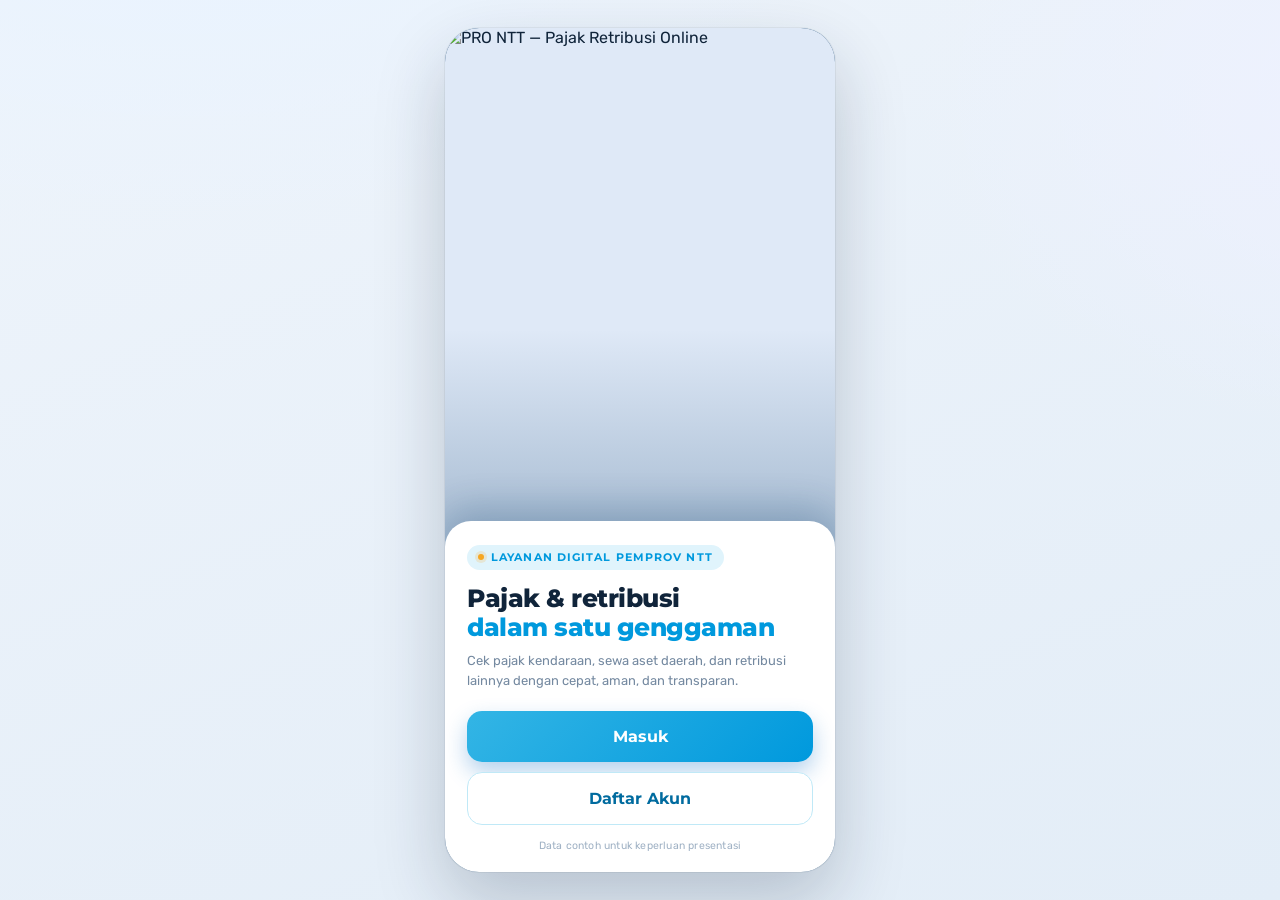
==== index.html @ 9d27d850 "Nomor versi di link js/css agar live site tidak memakai cache lama Jalankan sh tools/versi.sh sebelu" ====
<!DOCTYPE html>
<html lang="id">
<head>
  <meta charset="UTF-8">
  <meta name="viewport" content="width=device-width, initial-scale=1.0, viewport-fit=cover">
  <title>Pro NTT 2.0</title>
  <link rel="preconnect" href="https://fonts.googleapis.com">
  <link rel="preconnect" href="https://fonts.gstatic.com" crossorigin>
  <link href="https://fonts.googleapis.com/css2?family=Rubik:wght@300;400;500;700&family=Montserrat:wght@300;400;500;600;700;800;900&display=swap" rel="stylesheet">
  <link rel="stylesheet" href="css/style.css?v=202611140814">
</head>
<body>
<div class="stage">
    <div class="screen-wrap">
      <div class="viewport">

        <!-- ============ SPLASH ============ -->
        <section class="screen active" id="splash">
          <div class="splash">
            <div class="splash-media">
              <img src="https://app.iwana.id/assets/prontt/splash.jpg" alt="PRO NTT — Pajak Retribusi Online">
              <div class="splash-fade"></div>
            </div>
            <div class="splash-panel">
              <div class="splash-eyebrow"><span class="dot"></span>Layanan Digital Pemprov NTT</div>
              <h1 class="splash-title">Pajak &amp; retribusi<br><span>dalam satu genggaman</span></h1>
              <p class="splash-desc">Cek pajak kendaraan, sewa aset daerah, dan retribusi lainnya dengan cepat, aman, dan transparan.</p>
              <div class="splash-cta">
                <button class="btn btn-blue" onclick="go('dashboard')">Masuk</button>
                <button class="btn btn-outline" onclick="go('dashboard')">Daftar Akun</button>
              </div>
              <div class="splash-note">Data contoh untuk keperluan presentasi</div>
            </div>
          </div>
        </section>

        <!-- ============ DASHBOARD ============ -->
        <section class="screen" id="dashboard">
          <div class="app-header"><div class="brand"><div class="brand-text"><div class="brand-name">Pro <span>NTT</span></div><div class="brand-tag">Pajak dan Retribusi Online</div></div><img class="brand-emblem" src="img/lambang-ntt.jpg" alt="Lambang Provinsi NTT"></div></div>
          <div class="scroll">
            <div class="welcome">
              <div class="welcome-avatar">MI</div>
              <div class="welcome-text">
                <div class="welcome-k">Selamat datang,</div>
                <div class="welcome-n">Muhammad Ihsanul</div>
              </div>
            </div>
            <div class="dash-head">Layanan</div>
            <div class="dash-grid">
              <div class="dash-card" onclick="go('samsat')">
                <img src="https://app.iwana.id/assets/prontt/icon/SAMSAT.png" alt="SAMSAT">
                <div class="dc-label">SAMSAT</div>
                <div class="dc-sub">Pajak kendaraan</div>
              </div>
              <div class="dash-card" onclick="location.href='pages/retribusi.html'">
                <img src="https://app.iwana.id/assets/prontt/icon/RETRIBUSI.png" alt="RETRIBUSI">
                <div class="dc-label">RETRIBUSI</div>
                <div class="dc-sub">Sewa &amp; layanan daerah</div>
              </div>
              <div class="dash-card wide" onclick="location.href='pages/panduan.html'">
                <img src="https://app.iwana.id/assets/prontt/icon/PANDUAN.png" alt="PANDUAN">
                <div>
                  <div class="dc-label">PANDUAN</div>
                  <div class="dc-sub">Cara menggunakan aplikasi PRO NTT</div>
                </div>
              </div>
            </div>
            <div class="pad"></div>
          </div>
          <nav class="tabbar" data-tabbar></nav>
        </section>

        <!-- ============ SAMSAT ============ -->
        <section class="screen" id="samsat">
          <div class="app-header"><div class="brand"><div class="brand-text"><div class="brand-name">Pro <span>NTT</span></div><div class="brand-tag">Pajak dan Retribusi Online</div></div><img class="brand-emblem" src="img/lambang-ntt.jpg" alt="Lambang Provinsi NTT"></div></div>
          <div class="scroll">
            <div class="page-title">Samsat</div>
            <div class="section" style="padding-top:2px">
              <div class="entry-btn" onclick="go('kendaraansaya')">
                <div class="ic blue"><svg viewBox="0 0 24 24" fill="none" stroke="currentColor" stroke-width="2" stroke-linecap="round" stroke-linejoin="round"><path d="M5 13l1.5-4.5A2 2 0 018.4 7h7.2a2 2 0 011.9 1.5L19 13"/><path d="M4 17h16v-3a2 2 0 00-2-2H6a2 2 0 00-2 2z"/><circle cx="7" cy="17" r="1.5"/><circle cx="17" cy="17" r="1.5"/></svg></div>
                <div class="eb-txt">
                  <div class="eb-t">Kendaraan Saya</div>
                  <div class="eb-d" id="kd-summary">Masa berlaku &amp; jadwal pajak</div>
                </div>
                <div class="ch"><svg viewBox="0 0 24 24" fill="none" stroke="currentColor" stroke-width="2"><path d="M9 6l6 6-6 6"/></svg></div>
              </div>
            </div>
            <div class="section" style="padding-top:14px">
              <div class="section-title" style="margin-bottom:12px">Layanan Lain</div>
              <div class="dash-grid" style="padding:0">
                <div class="dash-card" onclick="go('cekpajak')">
                  <img src="https://app.iwana.id/assets/prontt/icon/SAMSAT.png" alt="Cek Pajak">
                  <div class="dc-label">CEK PAJAK</div>
                </div>
                <div class="dash-card" onclick="go('cekpajak')">
                  <img src="https://app.iwana.id/assets/prontt/icon/SAMSAT.png" alt="NJKB">
                  <div class="dc-label">CEK NJKB</div>
                </div>
              </div>
            </div>
            <div class="pad"></div>
          </div>
          <nav class="tabbar" data-tabbar></nav>
        </section>

        <!-- ============ KENDARAAN SAYA ============ -->
        <section class="screen" id="kendaraansaya">
          <div class="scroll">
            <div class="appbar">
              <button class="back" onclick="go('samsat')"><svg viewBox="0 0 24 24" fill="none" stroke="currentColor" stroke-width="2.2" stroke-linecap="round" stroke-linejoin="round"><path d="M15 18l-6-6 6-6"/></svg></button>
              <div><h1>Kendaraan Saya</h1><div class="sub">Masa berlaku &amp; jadwal pajak</div></div>
            </div>
            <div class="section" style="padding-top:2px">
              <div id="kendaraan-list"></div>
              <button class="btn btn-outline" style="margin-top:4px;font-size:13px;padding:11px" onclick="openTambahKendaraan()">+ Tambah Kendaraan</button>
            </div>
            <div class="pad"></div>
          </div>
          <nav class="tabbar" data-tabbar></nav>
        </section>

        <!-- ============ TAMBAH KENDARAAN ============ -->
        <section class="screen" id="tambahkendaraan">
          <div class="scroll">
            <div class="appbar">
              <button class="back" onclick="go('kendaraansaya')"><svg viewBox="0 0 24 24" fill="none" stroke="currentColor" stroke-width="2.2" stroke-linecap="round" stroke-linejoin="round"><path d="M15 18l-6-6 6-6"/></svg></button>
              <div><h1>Tambah Kendaraan</h1><div class="sub">Data kendaraan &amp; masa berlaku pajak</div></div>
            </div>
            <div class="section" style="padding-top:8px">
              <div class="field">
                <label class="label">Nopol Kendaraan</label>
                <div class="plate">
                  <input class="inp" id="tk1" maxlength="2" placeholder="DH" value="DH" oninput="this.value=this.value.toUpperCase()">
                  <input class="inp" id="tk2" maxlength="4" placeholder="1234" inputmode="numeric">
                  <input class="inp" id="tk3" maxlength="3" placeholder="ABC" oninput="this.value=this.value.toUpperCase()">
                </div>
              </div>
              <div class="field">
                <label class="label">Merk / Tipe</label>
                <input class="inp text-left" id="tk-merk" placeholder="Contoh: Toyota Avanza 1.3 G">
              </div>
              <div class="field" style="display:flex;gap:12px">
                <div style="flex:1">
                  <label class="label">Tahun</label>
                  <input class="inp text-left" id="tk-tahun" type="number" min="1980" max="2026" placeholder="2019" inputmode="numeric">
                </div>
                <div style="flex:1">
                  <label class="label">Warna</label>
                  <input class="inp text-left" id="tk-warna" placeholder="Hitam">
                </div>
              </div>
              <div class="field">
                <label class="label">5 Digit Terakhir Nomor Rangka</label>
                <input class="inp text-left" id="tk-rangka" maxlength="5" placeholder="Contoh: 84213" inputmode="numeric">
                <div class="hint">
                  <svg viewBox="0 0 24 24" fill="none" stroke="currentColor" stroke-width="2"><circle cx="12" cy="12" r="10"/><path d="M12 16v-4M12 8h.01" stroke-linecap="round"/></svg>
                  Nomor rangka tertera pada STNK dan BPKB kendaraan Anda.
                </div>
              </div>
              <div class="field">
                <label class="label">Jatuh Tempo Pajak</label>
                <input class="inp text-left" id="tk-tempo" type="date">
                <div class="hint">
                  <svg viewBox="0 0 24 24" fill="none" stroke="currentColor" stroke-width="2"><circle cx="12" cy="12" r="10"/><path d="M12 16v-4M12 8h.01" stroke-linecap="round"/></svg>
                  Tanggal masa berlaku pajak berakhir sesuai STNK.
                </div>
              </div>
              <div class="field">
                <label class="label">PKB per Tahun (Rp)</label>
                <input class="inp text-left" id="tk-pkb" type="number" min="0" step="1000" value="1045000" inputmode="numeric">
              </div>
              <div class="hint" style="margin-top:-4px">
                <svg viewBox="0 0 24 24" fill="none" stroke="currentColor" stroke-width="2"><circle cx="12" cy="12" r="10"/><path d="M12 16v-4M12 8h.01" stroke-linecap="round"/></svg>
                Simulasi UI/UX — data tersimpan di perangkat ini saja.
              </div>
              <div id="tk-error" class="form-error" hidden></div>
            </div>
            <div class="pad"></div>
          </div>
          <div class="footer-cta">
            <button class="btn btn-blue" onclick="simpanKendaraanBaru()">Simpan Kendaraan</button>
          </div>
        </section>

        <!-- ============ CEK PAJAK FORM ============ -->
        <section class="screen" id="cekpajak">
          <div class="scroll">
            <div class="appbar">
              <button class="back" onclick="go('samsat')"><svg viewBox="0 0 24 24" fill="none" stroke="currentColor" stroke-width="2.2" stroke-linecap="round" stroke-linejoin="round"><path d="M15 18l-6-6 6-6"/></svg></button>
              <div><h1>Cek &amp; Bayar Pajak</h1><div class="sub">Masukkan data kendaraan Anda</div></div>
            </div>
            <div class="section" style="padding-top:8px">
              <div class="field">
                <label class="label">Nopol Kendaraan</label>
                <div class="plate">
                  <input class="inp" id="p1" maxlength="2" placeholder="DH" value="DH" oninput="this.value=this.value.toUpperCase()">
                  <input class="inp" id="p2" maxlength="4" placeholder="1234" value="1234" inputmode="numeric">
                  <input class="inp" id="p3" maxlength="3" placeholder="ABC" value="ABC" oninput="this.value=this.value.toUpperCase()">
                </div>
              </div>
              <div class="field">
                <label class="label">5 Digit Terakhir Nomor Rangka</label>
                <input class="inp text-left" id="rangka" maxlength="5" placeholder="Contoh: 84213" value="84213" inputmode="numeric">
                <div class="hint">
                  <svg viewBox="0 0 24 24" fill="none" stroke="currentColor" stroke-width="2"><circle cx="12" cy="12" r="10"/><path d="M12 16v-4M12 8h.01" stroke-linecap="round"/></svg>
                  Nomor rangka tertera pada STNK dan BPKB kendaraan Anda.
                </div>
              </div>
              <div id="cp-error" class="form-error" hidden></div>
            </div>
          </div>
          <div class="footer-cta">
            <button class="btn btn-blue" onclick="cekPajakManual()">Cek Pajak</button>
          </div>
        </section>

        <!-- ============ HASIL PAJAK ============ -->
        <section class="screen" id="hasilpajak">
          <div class="scroll">
            <div class="appbar">
              <button class="back" onclick="go('kendaraansaya')"><svg viewBox="0 0 24 24" fill="none" stroke="currentColor" stroke-width="2.2" stroke-linecap="round" stroke-linejoin="round"><path d="M15 18l-6-6 6-6"/></svg></button>
              <div><h1>Detail Tagihan</h1><div class="sub" id="hp-sub">Jatuh tempo pajak</div></div>
            </div>
            <div class="section" style="padding-top:4px">
              <div class="statusrow" id="hp-tags"></div>
              <div class="vehcard">
                <div class="top">
                  <span class="plate-badge" id="hp-plate">DH 1234 ABC</span>
                  <div class="vname" id="hp-name">Toyota Avanza 1.3 G</div>
                  <div class="vsub" id="hp-meta">Tahun 2019 · Hitam · Rangka ••••84213</div>
                </div>
                <div class="rows">
                  <div class="rowline"><span class="k">PKB (Pajak Kendaraan)</span><span class="v" id="hp-pkb">Rp 1.045.000</span></div>
                  <div class="rowline"><span class="k">SWDKLLJ (Jasa Raharja)</span><span class="v" id="hp-swd">Rp 143.000</span></div>
                  <div class="rowline denda" id="hp-dendapkb-row"><span class="k">Denda PKB</span><span class="v" id="hp-dendapkb">Rp 0</span></div>
                  <div class="rowline denda" id="hp-dendaswd-row"><span class="k">Denda SWDKLLJ</span><span class="v" id="hp-dendaswd">Rp 0</span></div>
                  <div class="rowline muted"><span class="k">Jatuh tempo</span><span class="v" id="hp-tempo">-</span></div>
                </div>
                <div class="totalbar"><span class="k">Total Bayar</span><span class="v" id="hp-total">Rp 1.188.000</span></div>
              </div>
              <div class="hint" style="margin-bottom:4px">
                <svg viewBox="0 0 24 24" fill="none" stroke="currentColor" stroke-width="2"><circle cx="12" cy="12" r="10"/><path d="M12 16v-4M12 8h.01" stroke-linecap="round"/></svg>
                <span id="hp-hint">Simulasi UI/UX — denda 2% per bulan keterlambatan. Tidak terhubung ke server SAMSAT.</span>
              </div>
              <button class="link-danger" onclick="hapusKendaraanAktif()">Hapus kendaraan dari daftar</button>
            </div>
            <div class="pad"></div>
          </div>
          <div class="footer-cta">
            <button class="btn btn-blue" onclick="bayarKendaraan()" id="hp-btn">Bayar Sekarang · Rp 1.188.000</button>
          </div>
        </section>

        <!-- ============ RETRIBUSI ============ -->
        <section class="screen" id="retribusi">
          <div class="app-header"><div class="brand"><div class="brand-text"><div class="brand-name">Pro <span>NTT</span></div><div class="brand-tag">Pajak dan Retribusi Online</div></div><img class="brand-emblem" src="img/lambang-ntt.jpg" alt="Lambang Provinsi NTT"></div></div>
          <div class="scroll">
            <div class="page-title">Retribusi</div>
            <div class="section" style="padding-top:8px">
              <div class="cat">
                <div class="ct"><span class="bar"></span>SEWA</div>
                <div class="cat-grid">
                  <div class="citem" onclick="openList('gedung')"><img src="https://app.iwana.id/assets/prontt/icon/SEWA%20GEDUNG.png" style="width:70px;height:70px;object-fit:contain"><span>Gedung</span></div>
                  <div class="citem" onclick="openList('tanah')"><img src="https://app.iwana.id/assets/prontt/icon/SEWA%20TANAH.png" style="width:70px;height:70px;object-fit:contain"><span>Tanah</span></div>
                  <div class="citem" onclick="openList('labkesehatan')"><img src="https://app.iwana.id/assets/prontt/icon/SEWA%20PERALATAN%20LEB.png" style="width:70px;height:70px;object-fit:contain"><span>Peralatan Penelitian Kesehatan</span></div>
                  <div class="citem" onclick="openList('it')"><img src="https://app.iwana.id/assets/prontt/icon/SEWA%20PERALATAN%20IT.png" style="width:70px;height:70px;object-fit:contain"><span>Peralatan IT</span></div>
                </div>
              </div>
              <div class="cat">
                <div class="ct"><span class="bar"></span>TERNAK</div>
                <div class="cat-grid">
                  <div class="citem" onclick="openList('ternak')"><img src="https://app.iwana.id/assets/prontt/icon/TERNAK.png" style="width:70px;height:70px;object-fit:contain"><span>Ternak</span></div>
                  <div class="citem" onclick="openList('pakan')"><img src="https://app.iwana.id/assets/prontt/icon/PEMERIKSAAN%20HEWAN.png" style="width:70px;height:70px;object-fit:contain"><span>Pakan Ternak</span></div>
                  <div class="citem" onclick="openList('labhewan')"><img src="https://app.iwana.id/assets/prontt/icon/PAKAN.png" style="width:70px;height:70px;object-fit:contain"><span>Pemeriksaan Laboratorium Hewan</span></div>
                </div>
              </div>
              <div class="cat">
                <div class="ct"><span class="bar"></span>JASA KESEHATAN</div>
                <div class="cat-grid">
                  <div class="citem" onclick="openList('kesehatan')"><img src="https://app.iwana.id/assets/prontt/icon/PEMERIKSAAN%20KESEHATAN.png" style="width:70px;height:70px;object-fit:contain"><span>Pemeriksaan Kesehatan</span></div>
                  <div class="citem" onclick="openList('klinik')"><img src="https://app.iwana.id/assets/prontt/icon/PEMERIKSAAN%20KESEHATAN.png" style="width:70px;height:70px;object-fit:contain"><span>Jasa Laboratorium</span></div>
                  <div class="citem" onclick="openList('kesehatan')"><img src="https://app.iwana.id/assets/prontt/icon/PEMERIKSAAN%20KESEHATAN.png" style="width:70px;height:70px;object-fit:contain"><span>Pelayanan Jasa Laboratorium</span></div>
                </div>
              </div>
            </div>
            <div class="pad"></div>
          </div>
          <nav class="tabbar" data-tabbar></nav>
        </section>

        <!-- ============ DAFTAR ITEM RETRIBUSI ============ -->
        <section class="screen" id="itemlist">
          <div class="scroll">
            <div class="appbar">
              <button class="back" onclick="go('retribusi')"><svg viewBox="0 0 24 24" fill="none" stroke="currentColor" stroke-width="2.2" stroke-linecap="round" stroke-linejoin="round"><path d="M15 18l-6-6 6-6"/></svg></button>
              <div><h1 id="il-title">Daftar Item</h1><div class="sub" id="il-sub">Retribusi Daerah</div></div>
            </div>
            <div class="section" style="padding-top:4px">
              <div class="section-sub" style="margin-bottom:12px">Pilih item yang ingin disewa / dilayani:</div>
              <div class="ilist" id="item-list"></div>
            </div>
            <div class="pad"></div>
          </div>
          <nav class="tabbar" data-tabbar></nav>
        </section>

        <!-- ============ RETRIBUSI DETAIL ============ -->
        <section class="screen" id="retridetail">
          <div class="scroll">
            <div class="appbar">
              <button class="back" onclick="backDetail()"><svg viewBox="0 0 24 24" fill="none" stroke="currentColor" stroke-width="2.2" stroke-linecap="round" stroke-linejoin="round"><path d="M15 18l-6-6 6-6"/></svg></button>
              <div><h1 id="rd-cat">Sewa Aset</h1><div class="sub" id="rd-sub">Detail layanan retribusi</div></div>
            </div>
            <div class="section" style="padding-top:4px">
              <div class="statusrow" id="rd-statusrow" hidden></div>
              <div class="vehcard">
                <div class="top" style="display:flex;align-items:center;gap:14px">
                  <div class="ic" id="rd-ic" style="width:52px;height:52px;background:rgba(255,255,255,.18);color:#fff;flex:0 0 52px"></div>
                  <div><div class="vname" id="rd-name" style="margin-top:0">Item</div><div class="vsub" id="rd-cat2">Kategori</div></div>
                </div>
                <div class="rows">
                  <div class="rowline"><span class="k">Kode Layanan</span><span class="v" id="rd-kode">RTB-000</span></div>
                  <div class="rowline"><span class="k">Tarif per unit</span><span class="v" id="rd-unit">Rp 0</span></div>
                  <div class="rowline" id="rd-stokrow" hidden><span class="k">Jumlah stok aset</span><span class="v" id="rd-stok">0 unit</span></div>
                  <div class="rowline"><span class="k" id="rd-qtylabel">Masa / Jumlah</span>
                    <span class="v" style="display:flex;align-items:center;gap:12px">
                      <button class="rd-step" onclick="rdQty(-1)">−</button>
                      <span id="rd-qty" style="min-width:20px;text-align:center">1</span>
                      <button class="rd-step" onclick="rdQty(1)">+</button>
                    </span>
                  </div>
                </div>
                <div class="totalbar"><span class="k">Total Retribusi</span><span class="v" id="rd-total">Rp 0</span></div>
              </div>
              <div id="rd-docblock" hidden>
                <div class="section-title" style="margin-top:2px">Lampiran SK / Perjanjian</div>
                <div class="section-sub" style="margin-bottom:10px">Dokumen contoh pada detail aset</div>
                <div id="rd-docs"></div>
              </div>
              <div class="section-title" style="margin-top:6px">Rincian Layanan</div>
              <div class="section-sub" id="rd-desc" style="margin-bottom:0;line-height:1.5">Keterangan layanan.</div>
              <div class="hint" style="margin-top:14px">
                <svg viewBox="0 0 24 24" fill="none" stroke="currentColor" stroke-width="2"><circle cx="12" cy="12" r="10"/><path d="M12 16v-4M12 8h.01" stroke-linecap="round"/></svg>
                <span id="rd-hint">Tarif mengacu pada Perda Retribusi Daerah Prov. NTT (data contoh presentasi).</span>
              </div>
            </div>
            <div class="pad"></div>
          </div>
          <div class="footer-cta">
            <button class="btn btn-blue" onclick="rdCta()" id="rd-btn">Lanjut ke Pembayaran</button>
          </div>
        </section>

        <!-- ============ FORM PERMOHONAN SEWA ============ -->
        <section class="screen" id="permohonan">
          <div class="scroll">
            <div class="appbar">
              <button class="back" onclick="backDetail()"><svg viewBox="0 0 24 24" fill="none" stroke="currentColor" stroke-width="2.2" stroke-linecap="round" stroke-linejoin="round"><path d="M15 18l-6-6 6-6"/></svg></button>
              <div><h1>Form Permohonan</h1><div class="sub">Permohonan sewa aset daerah</div></div>
            </div>
            <div class="section" style="padding-top:8px">
              <div class="pf-asli">
                <div class="an" id="pf-name">Aset</div>
                <div class="ak" id="pf-kode">Kode aset</div>
                <div class="at" id="pf-total">Rp 0</div>
              </div>
              <div class="field">
                <label class="label">Nama Pemohon</label>
                <input class="inp text-left" id="pf-nama" value="Muhammad Ihsanul">
              </div>
              <div class="field">
                <label class="label">Instansi / OPD</label>
                <input class="inp text-left" id="pf-opd" placeholder="Contoh: Dinas Pendidikan Prov. NTT">
              </div>
              <div class="field">
                <label class="label">Keperluan</label>
                <input class="inp text-left" id="pf-keperluan" placeholder="Contoh: Rapat koordinasi">
              </div>
              <div class="field">
                <label class="label">Tanggal Mulai Sewa</label>
                <input class="inp text-left" id="pf-mulai" type="date">
              </div>
              <div class="field">
                <label class="label">Durasi Sewa (bulan)</label>
                <select class="inp text-left" id="pf-durasi" onchange="pfDurasi()"><option value="1">1 bulan</option><option value="2">2 bulan</option><option value="3">3 bulan</option><option value="4">4 bulan</option><option value="5">5 bulan</option><option value="6">6 bulan</option><option value="7">7 bulan</option><option value="8">8 bulan</option><option value="9">9 bulan</option><option value="10">10 bulan</option><option value="11">11 bulan</option><option value="12">12 bulan</option></select>
              </div>
              <div class="hint">
                <svg viewBox="0 0 24 24" fill="none" stroke="currentColor" stroke-width="2"><circle cx="12" cy="12" r="10"/><path d="M12 16v-4M12 8h.01" stroke-linecap="round"/></svg>
                Permohonan diverifikasi OPD. Sewa aktif setelah SK Kerjasama terbit dan retribusi dibayar.
              </div>
            </div>
            <div class="pad"></div>
          </div>
          <div class="footer-cta">
            <button class="btn btn-blue" onclick="submitPermohonan()">Kirim Permohonan</button>
          </div>
        </section>

        <!-- ============ PERMOHONAN SAYA ============ -->
        <section class="screen" id="permohonansaya">
          <div class="scroll">
            <div class="appbar">
              <button class="back" onclick="go('akun')"><svg viewBox="0 0 24 24" fill="none" stroke="currentColor" stroke-width="2.2" stroke-linecap="round" stroke-linejoin="round"><path d="M15 18l-6-6 6-6"/></svg></button>
              <div><h1>Permohonan Saya</h1><div class="sub">Status permohonan sewa aset</div></div>
            </div>
            <div class="section" style="padding-top:4px">
              <div id="apps-list"></div>
            </div>
            <div class="pad"></div>
          </div>
          <nav class="tabbar" data-tabbar></nav>
        </section>

        <!-- ============ DETAIL RETRIBUSI (NON-SEWA) ============ -->
        <section class="screen" id="bill">
          <div class="scroll">
            <div class="appbar">
              <button class="back" onclick="go('itemlist')"><svg viewBox="0 0 24 24" fill="none" stroke="currentColor" stroke-width="2.2" stroke-linecap="round" stroke-linejoin="round"><path d="M15 18l-6-6 6-6"/></svg></button>
              <div><h1>Detail Retribusi</h1><div class="sub">Rincian pembayaran</div></div>
            </div>
            <div class="section" style="padding-top:10px">
              <div class="billcard">
                <div class="billrow"><span class="bk">Nomor Daftar</span><span class="bv"><span class="num" id="bl-nomor">3481562</span></span></div>
                <div class="billrow"><span class="bk">Kode Booking</span><span class="bv"><span class="num" id="bl-booking">1231571794430970</span><button class="copybtn" onclick="copyTxt('bl-booking')" aria-label="Salin kode booking"><svg viewBox="0 0 24 24" fill="none" stroke="currentColor" stroke-width="2" stroke-linecap="round" stroke-linejoin="round"><rect x="9" y="9" width="13" height="13" rx="2"/><path d="M5 15H4a2 2 0 01-2-2V4a2 2 0 012-2h9a2 2 0 012 2v1"/></svg></button></span></div>
                <div class="billrow big"><span class="bk">Total Bayar</span><span class="bv"><span class="num" id="bl-total">Rp 30.000</span><button class="copybtn" onclick="copyTxt('bl-total')" aria-label="Salin total bayar"><svg viewBox="0 0 24 24" fill="none" stroke="currentColor" stroke-width="2" stroke-linecap="round" stroke-linejoin="round"><rect x="9" y="9" width="13" height="13" rx="2"/><path d="M5 15H4a2 2 0 01-2-2V4a2 2 0 012-2h9a2 2 0 012 2v1"/></svg></button></span></div>
                <div class="billrow"><span class="bk">Status Pesan</span><span class="bv"><span class="chip proses" id="bl-status">Kode Bayar Aktif</span></span></div>
                <div class="billrow"><span class="bk">Tanggal Daftar</span><span class="bv"><span id="bl-tgl">12 November 2026</span></span></div>
                <div class="billrow"><span class="bk">Batas Bayar</span><span class="bv"><span id="bl-batas">Nov 12 2026 2:00PM</span></span></div>
                <div class="billrow"><span class="bk">Pesanan</span><span class="bv"><span id="bl-pesanan">Pemeriksaan Golongan darah</span></span></div>
              </div>
              <div class="wajib">
                <div class="wt">ANDA WAJIB:</div>
                <ol>
                  <li>Segera lakukan pembayaran tunai menggunakan kode booking yang ada pada instansi terkait.</li>
                  <li>Ambil/claim transaksi ke instansi terkait.</li>
                  <li>Batas pembayaran sampai dengan batas waktu yang ditetapkan.</li>
                  <li>Apabila lewat masa waktu, request kode booking baru.</li>
                </ol>
              </div>
            </div>
            <div class="pad"></div>
          </div>
          <div class="footer-cta">
            <button class="btn btn-blue" id="bl-btn" onclick="payBill()">Bayar Sekarang</button>
          </div>
        </section>

        <!-- ============ RIWAYAT ============ -->
        <section class="screen" id="riwayat">
          <div class="app-header"><div class="brand"><div class="brand-text"><div class="brand-name">Pro <span>NTT</span></div><div class="brand-tag">Pajak dan Retribusi Online</div></div><img class="brand-emblem" src="img/lambang-ntt.jpg" alt="Lambang Provinsi NTT"></div></div>
          <div class="scroll">
            <div class="page-title">Riwayat Transaksi</div>
            <div class="segment" style="margin:0">
                <button class="on" id="seg-samsat" onclick="seg('samsat')">Samsat</button>
                <button id="seg-retribusi" onclick="seg('retribusi')">Retribusi</button>
                <button id="seg-rumahdinas" onclick="seg('rumahdinas')">Rumah Dinas</button>
              </div>
              <div class="section" style="padding-top:8px" id="riw-samsat">
                <div class="trx">
                  <div class="ic green" style="width:44px;height:44px"><svg viewBox="0 0 24 24" fill="none" stroke="currentColor" stroke-width="2" stroke-linecap="round" stroke-linejoin="round"><path d="M9 11l3 3L22 4M21 12v7a2 2 0 01-2 2H5a2 2 0 01-2-2V5a2 2 0 012-2h11"/></svg></div>
                  <div class="m"><div class="tt">PKB · DH 1234 ABC</div><div class="ts">18 Jan 2026 · 10:24 · QRIS</div></div>
                  <div class="r"><div class="amt">Rp 1.102.000</div><div class="st paid">Lunas</div></div>
                </div>
                <div class="trx">
                  <div class="ic gold" style="width:44px;height:44px"><svg viewBox="0 0 24 24" fill="none" stroke="currentColor" stroke-width="2" stroke-linecap="round" stroke-linejoin="round"><path d="M12 8v4l3 2M3 12a9 9 0 109-9 9 9 0 00-7 3.3M3 4v4h4"/></svg></div>
                  <div class="m"><div class="tt">PKB · DH 1234 ABC</div><div class="ts">22 Jan 2025 · 09:10 · Virtual Account</div></div>
                  <div class="r"><div class="amt">Rp 1.045.000</div><div class="st paid">Lunas</div></div>
                </div>
              </div>
              <div class="section" style="padding-top:8px" id="riw-retribusi" hidden>
                <div class="trx">
                  <div class="ic blue" style="width:44px;height:44px"><svg viewBox="0 0 24 24" fill="none" stroke="currentColor" stroke-width="2" stroke-linecap="round" stroke-linejoin="round"><path d="M3 21h18M5 21V7l7-4 7 4v14"/></svg></div>
                  <div class="m"><div class="tt">Sewa Gedung Serbaguna</div><div class="ts">05 Feb 2026 · 14:02 · GoPay</div></div>
                  <div class="r"><div class="amt">Rp 750.000</div><div class="st paid">Lunas</div></div>
                </div>
                <div class="empty" style="padding:30px 20px">
                  <div class="d">Belum ada transaksi retribusi lainnya.</div>
                </div>
              </div>

              <!-- Rumah Dinas -->
              <div class="section" style="padding-top:8px" id="riw-rumahdinas" hidden>
                <div id="riw-rd-list">
                  <div style="text-align:center;padding:20px;color:var(--muted);font-size:13px">Memuat…</div>
                </div>
              </div>
            </div>
            <div class="pad"></div>
          <nav class="tabbar" data-tabbar></nav>
        </section>

        <!-- ============ PESAN ============ -->

        <section class="screen" id="pesan">
          <div class="app-header"><div class="brand"><div class="brand-text"><div class="brand-name">Pro <span>NTT</span></div><div class="brand-tag">Pajak dan Retribusi Online</div></div><img class="brand-emblem" src="img/lambang-ntt.jpg" alt="Lambang Provinsi NTT"></div></div>
          <div class="scroll">
            <div class="page-title">Status Orderan Anda</div>
            <div class="segment" style="margin:0">
              <button class="on" id="pseg-samsat" onclick="pseg('samsat')">Samsat</button>
              <button id="pseg-retribusi" onclick="pseg('retribusi')">Retribusi</button>
            </div>
            <div class="section" style="padding-top:8px" id="pesan-samsat">
              <div class="empty">
                <div class="d">Tidak ada pesanan objek pajak terbaru.</div>
              </div>
            </div>
            <div class="section" style="padding-top:8px" id="pesan-retribusi" hidden>
              <div class="empty">
                <div class="d">Tidak ada pesanan retribusi terbaru.</div>
              </div>
            </div>
            <div class="pad"></div>
          </div>
          <nav class="tabbar" data-tabbar></nav>
        </section>

        <!-- ============ AKUN ============ -->
        <section class="screen" id="akun">
          <div class="app-header"><div class="brand"><div class="brand-text"><div class="brand-name">Pro <span>NTT</span></div><div class="brand-tag">Pajak dan Retribusi Online</div></div><img class="brand-emblem" src="img/lambang-ntt.jpg" alt="Lambang Provinsi NTT"></div></div>
          <div class="scroll">
            <div class="page-title">Akun</div>
            <div class="profile-card">
              <div class="welcome-avatar">MI</div>
              <div class="welcome-text">
                <div class="welcome-n">Muhammad Ihsanul</div>
                <div class="welcome-k">Wajib Pajak &amp; Retribusi · Prov. NTT</div>
              </div>
            </div>

            <div class="mon-card">
              <div class="mon-head">
                <div>
                  <div class="mon-title">Monitoring Retribusi</div>
                  <div class="mon-sub">Realisasi per OPD · Tahun 2026</div>
                </div>
                <span class="mon-badge">PREVIEW</span>
              </div>
              <div class="mon-summary">
                <div><span class="mk">Target</span><span class="mv">Rp 10.000.000</span></div>
                <div><span class="mk">Realisasi</span><span class="mv blue">Rp 7.780.000</span></div>
                <div><span class="mk">Capaian</span><span class="mv green">77,8%</span></div>
              </div>
              <div class="mon-progress"><span style="width:77.8%"></span></div>
              <div class="mon-table-wrap">
                <table class="mon-table">
                  <colgroup><col style="width:18px"><col style="width:74px"><col style="width:60px"><col style="width:78px"><col style="width:78px"><col style="width:38px"></colgroup>
                  <thead>
                    <tr><th>No</th><th>Nama Dinas</th><th>UPT</th><th>Target</th><th>Realisasi</th><th>%</th></tr>
                  </thead>
                  <tbody>
                    <tr><td>1</td><td>Dinas Peternakan</td><td>UPTD Veteriner</td><td>Rp 9.000.000</td><td>Rp 7.140.000</td><td>79,3%</td></tr>
                    <tr><td>2</td><td>Badan Pendapatan dan Aset Daerah</td><td>Kantor Pusat</td><td>Rp 700.000</td><td>Rp 500.000</td><td>71,4%</td></tr>
                    <tr><td>3</td><td>Dinas Kesehatan</td><td>UPTD Laboratorium Kesehatan</td><td>Rp 300.000</td><td>Rp 140.000</td><td>46,7%</td></tr>
                  </tbody>
                  <tfoot>
                    <tr><td colspan="3">GRAND TOTAL</td><td>Rp 10.000.000</td><td>Rp 7.780.000</td><td>77,8%</td></tr>
                  </tfoot>
                </table>
              </div>
              <div class="mon-note">Data contoh presentasi.</div>
            </div>

            <div class="chart-card">
              <div class="chart-head">
                <div>
                  <div class="chart-title">Grafik Realisasi</div>
                  <div class="chart-sub">Realisasi terhadap target per OPD · 2026</div>
                </div>
                <div class="donut" style="--p:77.8">
                  <div class="donut-in"><b>77,8%</b><span>Capaian</span></div>
                </div>
              </div>
              <div class="chart-bars">
                <div class="cbar">
                  <div class="cb-top"><span class="cb-l">Dinas Peternakan</span><span class="cb-v">79,3%</span></div>
                  <div class="ctrack"><span style="width:79.3%"></span></div>
                </div>
                <div class="cbar">
                  <div class="cb-top"><span class="cb-l">Badan Pendapatan dan Aset Daerah</span><span class="cb-v">71,4%</span></div>
                  <div class="ctrack"><span style="width:71.4%"></span></div>
                </div>
                <div class="cbar">
                  <div class="cb-top"><span class="cb-l">Dinas Kesehatan</span><span class="cb-v">46,7%</span></div>
                  <div class="ctrack"><span style="width:46.7%"></span></div>
                </div>
              </div>
              <div class="chart-note">Data contoh presentasi.</div>
            </div>

            <div class="dash-head">Info Aplikasi</div>
            <div class="menucard akun-menu">
              <div class="mitem" onclick="location.href='pages/panduan.html'">
                <div class="ic blue"><svg viewBox="0 0 24 24" fill="none" stroke="currentColor" stroke-width="2" stroke-linecap="round" stroke-linejoin="round"><path d="M4 19.5A2.5 2.5 0 016.5 17H20V3H6.5A2.5 2.5 0 004 5.5z"/><path d="M4 19.5A2.5 2.5 0 006.5 22H20v-5"/></svg></div>
                <div class="mt">Panduan</div>
                <div class="ch"><svg viewBox="0 0 24 24" fill="none" stroke="currentColor" stroke-width="2"><path d="M9 6l6 6-6 6"/></svg></div>
              </div>
            </div>
            <div class="akun-logout">
              <button class="btn btn-logout" onclick="go('splash')">Keluar</button>
            </div>
            <div class="pad"></div>
          </div>
          <nav class="tabbar" data-tabbar></nav>
        </section>

        <!-- ============ SUKSES ============ -->
        <section class="screen" id="sukses">
          <div class="scroll">
            <div class="check"><div class="inner"><svg viewBox="0 0 24 24" fill="none" stroke="currentColor" stroke-width="3" stroke-linecap="round" stroke-linejoin="round"><path d="M20 6L9 17l-5-5"/></svg></div></div>
            <h2>Pembayaran Berhasil</h2>
            <p id="sukses-sub">Pajak kendaraan DH 1234 ABC telah lunas.<br>E-TBPKP &amp; bukti bayar dikirim ke akun Anda.</p>
            <div class="receipt">
              <div class="rr"><span class="k">Jenis</span><span class="v" id="rc-jenis">Pajak Kendaraan (PKB)</span></div>
              <div class="rr"><span class="k">Metode</span><span class="v" id="rc-metode">QRIS</span></div>
              <div class="rr"><span class="k">No. Referensi</span><span class="v">PRONTT-2026021847</span></div>
              <div class="rr" style="border-top:1px dashed var(--line);margin-top:4px;padding-top:12px"><span class="k">Total</span><span class="v" id="rc-total" style="color:var(--blue-700);font-size:16px">Rp 1.247.500</span></div>
            </div>
            <button class="btn btn-blue" onclick="go('dashboard')">Kembali ke Beranda</button>
            <div style="height:10px"></div>
            <button class="btn" style="background:var(--blue-50);color:var(--blue-600)" onclick="go('riwayat')">Lihat di Riwayat</button>
          </div>
        </section>

      </div><!-- /viewport -->

      <!-- ===== payment sheet ===== -->
      <div class="sheet-mask" id="sheetMask" onclick="if(event.target===this)closeSheet()">
        <div class="sheet">
          <div class="grab"></div>
          <h3>Pilih Metode Pembayaran</h3>
          <div class="ssub" id="sheet-item">Pajak Kendaraan Bermotor</div>
          <div class="paytotal"><span class="k">Total Pembayaran</span><span class="v" id="sheet-total">Rp 1.247.500</span></div>

          <div class="paygroup">Scan QRIS</div>
          <div class="pm sel" data-pay="QRIS" onclick="pick(this)">
            <div class="logo" style="background:linear-gradient(135deg,#d2232a,#9a1b20)">QRIS</div>
            <div style="flex:1"><div class="pmn">QRIS</div><div class="pmd">Semua bank &amp; e-wallet</div></div>
            <div class="radio"></div>
          </div>

          <div class="paygroup">E-Wallet</div>
          <div class="pm" data-pay="GoPay" onclick="pick(this)"><div class="logo" style="background:#00aed6">Go</div><div style="flex:1"><div class="pmn">GoPay</div><div class="pmd">Saldo Rp 320.000</div></div><div class="radio"></div></div>
          <div class="pm" data-pay="DANA" onclick="pick(this)"><div class="logo" style="background:#118eea">DANA</div><div style="flex:1"><div class="pmn">DANA</div><div class="pmd">Terhubung</div></div><div class="radio"></div></div>
          <div class="pm" data-pay="ShopeePay" onclick="pick(this)"><div class="logo" style="background:#ee4d2d">SPay</div><div style="flex:1"><div class="pmn">ShopeePay</div><div class="pmd">Terhubung</div></div><div class="radio"></div></div>

          <div class="paygroup">Virtual Account</div>
          <div class="pm" data-pay="VA Bank NTT" onclick="pick(this)"><div class="logo" style="background:#0f5fb0">NTT</div><div style="flex:1"><div class="pmn">Bank NTT</div><div class="pmd">Virtual Account</div></div><div class="radio"></div></div>
          <div class="pm" data-pay="VA BRI" onclick="pick(this)"><div class="logo" style="background:#00529c">BRI</div><div style="flex:1"><div class="pmn">BRI</div><div class="pmd">Virtual Account</div></div><div class="radio"></div></div>

          <div style="height:8px"></div>
          <button class="btn btn-blue" onclick="payNow()">Bayar Sekarang</button>
          <div style="height:10px"></div>
          <button class="btn" style="background:#fff;color:var(--muted)" onclick="closeSheet()">Batal</button>
        </div>
      </div>

    </div><!-- /screen-wrap -->
</div>
<script src="js/store.js?v=202611140814"></script>
<script src="js/script.js?v=202611140814"></script>
<script>
  (function(){
    var id = (location.hash||'').replace('#','');
    var el = id && document.getElementById(id);
    if(el && el.classList.contains('screen')) go(id);
  })();
</script>
</body>
</html>
---- css/style.css ----
/* ===== PRO NTT — prototipe presentasi (HTML/CSS/JS terpisah, tanpa login/DB) =====
     Layout: 1 device mockup di tengah, layar berganti via JS.
     Identitas: biru PRO NTT + aksen emas (kuning logo) + heritage komodo. */
  :root{
    --blue-700:#006b9f; --blue-600:#0099DD; --blue-500:#33b5e5; --blue-400:#66c8ed;
    --blue-50:#e0f4fc; --blue-100:#c0e9f7;
    --teal:#33CAE5; --teal-50:rgba(51,202,229,.12);
    --gold:#f6a723; --gold-soft:#fde8c2;
    --green:#17a567; --green-50:#e3f6ec;
    --red:#e5484d; --red-50:#fdecec;
    --ink:#10243a; --ink-2:#395066; --muted:#7489a0; --faint:#9fb1c4;
    --line:#e7eef4; --card:#ffffff; --screen:#f3f7fb;
    --shadow: 0 10px 30px rgba(16,36,58,.10);
    --shadow-sm: 0 2px 10px rgba(16,36,58,.06);
    --r-lg:22px; --r-md:16px; --r-sm:11px;
    --ff-display:'Montserrat', -apple-system, BlinkMacSystemFont, 'Segoe UI', sans-serif;
    --ff-body:'Rubik', -apple-system, BlinkMacSystemFont, 'Segoe UI', sans-serif;
    color-scheme: light;
  }
  *{box-sizing:border-box;margin:0;padding:0}
  [hidden]{display:none !important}
  html,body{height:100%;overflow:hidden}
  body{
    font-family:var(--ff-body); color:var(--ink);
    background:
      radial-gradient(1200px 600px at 15% -10%, #e9f3ff 0%, transparent 55%),
      radial-gradient(1000px 700px at 110% 10%, #eef1ff 0%, transparent 50%),
      linear-gradient(160deg,#eef4fb 0%,#e3edf7 100%);
    display:flex; align-items:center; justify-content:center;
    -webkit-font-smoothing:antialiased;
  }
  .stage{display:flex;align-items:center;justify-content:center;width:100%;height:100vh;height:100dvh}
  .screen-wrap{
    position:relative;
    width:100%; max-width:390px; height:100vh; height:100dvh;
    background:var(--screen); overflow:hidden;
    display:flex; flex-direction:column;
  }
  .statusbar .dots{display:flex;gap:5px;align-items:center}
  .statusbar .dots svg{width:16px;height:16px}

  .viewport{position:relative;flex:1;overflow:hidden}
  .screen{position:absolute;inset:0;display:flex;flex-direction:column;opacity:0;visibility:hidden;
    transform:translateX(16px);transition:opacity .28s ease, transform .28s ease, visibility .28s}
  .screen.active{opacity:1;visibility:visible;transform:none}
  .scroll{flex:1;overflow-y:auto;overflow-x:hidden;-webkit-overflow-scrolling:touch}
  .scroll::-webkit-scrollbar{width:0}

  /* ===== headers ===== */
  .appbar{display:flex;align-items:center;gap:12px;padding:6px 18px 16px}
  .appbar .back{width:38px;height:38px;border-radius:12px;border:none;background:var(--blue-50);color:var(--blue-600);
    display:grid;place-items:center;cursor:pointer;flex:0 0 38px}
  .appbar .back svg{width:20px;height:20px}
  .appbar h1{font-family:var(--ff-display);font-size:19px;font-weight:800;letter-spacing:-.2px}
  .appbar .sub{font-size:12px;color:var(--muted);font-weight:500;margin-top:1px}

  /* brand wordmark */
  .wordmark{font-family:var(--ff-display);font-weight:800;letter-spacing:-.5px;line-height:1;display:inline-flex;align-items:baseline;gap:4px}
  .wordmark .pro{color:var(--blue-600)}
  .wordmark .ntt{color:var(--gold)}
  .shield{width:34px;height:34px;border-radius:9px;background:linear-gradient(150deg,var(--red),#b5121b);
    display:grid;place-items:center;color:#ffd34d;font-family:var(--ff-display);font-weight:900;font-size:9px;box-shadow:var(--shadow-sm)}

  /* ===== SPLASH ===== */
  #splash{background:
      radial-gradient(130% 80% at 50% 0%, #2a8fe0 0%, #1572c7 45%, #0f5fb0 100%);}
  #splash .scroll{display:flex;flex-direction:column;align-items:center;justify-content:space-between;padding:40px 26px 34px;text-align:center}
  .splash-mark{margin-top:36px;display:flex;flex-direction:column;align-items:center;gap:14px}
  .komodo{width:120px;height:120px;border-radius:30px;background:rgba(255,255,255,.14);backdrop-filter:blur(4px);
    display:grid;place-items:center;border:1px solid rgba(255,255,255,.25)}
  .komodo svg{width:74px;height:74px}
  .splash-mark .big{font-family:var(--ff-display);font-weight:800;font-size:44px;color:#fff;letter-spacing:-1px;line-height:.95}
  .splash-mark .big span{color:#ffd54a}
  .splash-mark .tag{color:#dff0ff;font-weight:600;font-size:14px;letter-spacing:.3px}
  .splash-art{flex:1;display:grid;place-items:center;opacity:.5}
  .splash-art svg{width:220px;height:auto}
  .splash-cta{width:100%;display:flex;flex-direction:column;gap:12px}
  .btn{border:none;border-radius:15px;font-family:var(--ff-display);font-weight:700;font-size:16px;padding:16px;cursor:pointer;transition:transform .12s, box-shadow .2s;width:100%}
  .btn:active{transform:scale(.98)}
  .btn-white{background:#fff;color:var(--blue-700);box-shadow:0 8px 20px rgba(0,0,0,.18)}
  .btn-ghost{background:rgba(255,255,255,.16);color:#fff;border:1px solid rgba(255,255,255,.35)}
  .btn-blue{background:linear-gradient(135deg,var(--blue-500),var(--blue-600));color:#fff;box-shadow:0 10px 22px rgba(21,114,199,.32)}
  .btn-blue:disabled{opacity:.45;box-shadow:none;cursor:not-allowed}
  .btn-gold{background:linear-gradient(135deg,#f8b64a,var(--gold));color:#5a3c05;box-shadow:0 10px 22px rgba(246,167,35,.3)}

  /* ===== SPLASH (landing) ===== */
  #splash{background:#0b3d6b}
  .splash{position:absolute;inset:0;display:flex;flex-direction:column}
  .splash-media{position:relative;flex:1;min-height:0;overflow:hidden;background:#dfe9f7}
  .splash-media img{width:100%;height:100%;object-fit:cover;object-position:center top;display:block}
  .splash-fade{position:absolute;inset:0;background:linear-gradient(180deg,rgba(11,61,107,0) 58%,rgba(11,61,107,.28) 100%)}
  .splash-panel{
    position:relative;z-index:2;margin-top:-26px;background:#fff;
    border-radius:26px 26px 0 0;padding:24px 22px calc(20px + env(safe-area-inset-bottom,0px));
    box-shadow:0 -14px 34px rgba(11,61,107,.22);
    animation:splashUp .5s cubic-bezier(.2,.8,.2,1) both;
  }
  @keyframes splashUp{from{transform:translateY(26px);opacity:0}to{transform:none;opacity:1}}
  .splash-eyebrow{display:inline-flex;align-items:center;gap:7px;font-family:var(--ff-display);font-weight:700;
    font-size:10.5px;letter-spacing:1.1px;text-transform:uppercase;color:var(--blue-600);
    background:var(--blue-50);padding:6px 11px;border-radius:999px}
  .splash-eyebrow .dot{width:6px;height:6px;border-radius:50%;background:var(--gold);box-shadow:0 0 0 3px rgba(246,167,35,.18)}
  .splash-title{font-family:var(--ff-display);font-weight:800;font-size:25px;line-height:1.18;letter-spacing:-.5px;color:var(--ink);margin:14px 0 8px}
  .splash-title span{color:var(--blue-600)}
  .splash-desc{font-size:13px;line-height:1.55;color:var(--muted);margin-bottom:20px}
  .splash-cta{display:flex;flex-direction:column;gap:10px}
  .btn-outline{background:#fff;color:var(--blue-700);border:1.5px solid var(--blue-100);font-weight:700}
  .btn-outline:hover{background:var(--blue-50);border-color:var(--blue-400)}
  .splash-note{text-align:center;font-size:10.5px;color:var(--faint);margin-top:14px;letter-spacing:.2px}
  @media (max-height:700px){
    .splash-title{font-size:22px;margin:11px 0 7px}
    .splash-desc{margin-bottom:16px}
    .splash-panel{padding-top:20px}
  }

  /* ===== app header (real app style) ===== */
  .app-header{
    background:#fff; flex:0 0 auto; position:relative;
    border-bottom:3px solid var(--gold);
  }
  .brand{display:flex;align-items:center;justify-content:space-between;gap:12px;padding:12px 18px}
  .brand-name{font-family:var(--ff-display);font-weight:900;font-size:28px;line-height:1;letter-spacing:-.8px;color:var(--blue-600)}
  .brand-name span{color:var(--blue-700)}
  .brand-tag{margin-top:5px;font-size:11px;font-weight:600;letter-spacing:1.2px;text-transform:uppercase;color:var(--muted)}
  .brand-emblem{width:46px;height:46px;object-fit:contain;flex:0 0 46px;mix-blend-mode:multiply}
  .greeting-banner{
    background:var(--teal); color:#fff;
    padding:14px 16px; font-weight:600; font-size:14px;
    margin:0 0 8px;
  }
  /* ===== dashboard main cards ===== */
  .dash-grid{display:flex;flex-wrap:wrap;justify-content:center;gap:0;padding:8px 10px 4px}
  .dash-card{
    width:calc(50% - 12px); margin:6px;
    background:#fff; border:1px solid var(--line); border-radius:var(--r-md);
    padding:20px 10px; display:flex; flex-direction:column; align-items:center; gap:10px;
    cursor:pointer; transition:box-shadow .2s;
  }
  .dash-card:active{box-shadow:var(--shadow)}
  .dash-card.full{width:calc(50% - 12px)}
  .dash-card.center{margin:6px auto}
  .dash-card img{width:80px;height:80px;object-fit:contain}
  .dash-card .dc-label{font-weight:700;font-size:13px;color:var(--blue-600);letter-spacing:.5px;text-align:center}
  /* legacy hero (kept for splash/appbar usage) */
  .hero{background:linear-gradient(135deg,var(--blue-500),var(--blue-700));padding:4px 20px 26px;color:#fff;position:relative;border-radius:0 0 26px 26px}
  .hero .row{display:flex;align-items:center;justify-content:space-between}
  .hero .wordmark .pro{color:#fff}.hero .wordmark .ntt{color:#ffd54a}
  .hero .bell{width:40px;height:40px;border-radius:12px;background:rgba(255,255,255,.16);display:grid;place-items:center;cursor:pointer;position:relative}
  .hero .bell svg{width:20px;height:20px}
  .hero .bell .dot{position:absolute;top:9px;right:10px;width:8px;height:8px;background:var(--gold);border-radius:50%;border:2px solid var(--blue-600)}
  .hello{margin-top:16px}
  .hello .hi{font-size:13px;color:#cfe6fb}
  .hello .name{font-family:var(--ff-display);font-weight:800;font-size:22px;margin-top:2px;letter-spacing:-.3px}
  .hero .pill{display:inline-flex;align-items:center;gap:6px;margin-top:12px;background:rgba(255,255,255,.15);
    padding:7px 12px;border-radius:999px;font-size:12px;font-weight:600}
  .hero .pill svg{width:14px;height:14px}

  /* saldo/info card floating */
  .infocard{margin:-16px 18px 0;background:#fff;border-radius:var(--r-md);box-shadow:var(--shadow);padding:16px 18px;
    display:flex;align-items:center;justify-content:space-between;position:relative;z-index:5}
  .infocard .l .k{font-size:12px;color:var(--muted)}
  .infocard .l .v{font-family:var(--ff-display);font-weight:800;font-size:20px;margin-top:2px}
  .infocard .l .v small{font-size:12px;color:var(--muted);font-weight:600}
  .infocard .scan{background:var(--blue-50);color:var(--blue-600);border:none;border-radius:12px;padding:10px 14px;
    font-family:var(--ff-display);font-weight:700;font-size:12px;display:flex;align-items:center;gap:6px;cursor:pointer}
  .infocard .scan svg{width:16px;height:16px}

  .section{padding:22px 18px 6px}
  .section-title{font-family:var(--ff-display);font-weight:800;font-size:16px;letter-spacing:-.2px;margin-bottom:2px}
  .section-sub{font-size:12px;color:var(--muted);margin-bottom:14px}

  /* main service grid */
  .svc-grid{display:grid;grid-template-columns:1fr 1fr;gap:13px}
  .svc{background:#fff;border:1px solid var(--line);border-radius:var(--r-md);padding:16px 14px;cursor:pointer;
    transition:transform .14s, box-shadow .2s, border-color .2s;display:flex;flex-direction:column;gap:10px}
  .svc:active{transform:scale(.97)}
  .svc:hover{box-shadow:var(--shadow);border-color:var(--blue-100)}
  .svc.span2{grid-column:span 2;flex-direction:row;align-items:center;gap:14px}
  .ic{width:46px;height:46px;border-radius:13px;display:grid;place-items:center;flex:0 0 46px}
  .ic svg{width:25px;height:25px}
  .ic.blue{background:var(--blue-50);color:var(--blue-600)}
  .ic.gold{background:var(--gold-soft);color:#b4740a}
  .ic.green{background:var(--green-50);color:var(--green)}
  .ic.red{background:var(--red-50);color:var(--red)}
  .svc .t{font-family:var(--ff-display);font-weight:700;font-size:14px}
  .svc .d{font-size:11.5px;color:var(--muted);line-height:1.35}

  /* quick actions row */
  .quick{display:flex;gap:10px;overflow-x:auto;padding:4px 2px 2px}
  .quick::-webkit-scrollbar{height:0}
  .qa{flex:0 0 auto;display:flex;flex-direction:column;align-items:center;gap:7px;cursor:pointer;width:72px}
  .qa .ic{width:52px;height:52px}
  .qa span{font-size:11px;color:var(--ink-2);font-weight:600;text-align:center;line-height:1.2}

  /* promo banner */
  .promo{margin:16px 18px 0;border-radius:var(--r-md);padding:18px;color:#fff;position:relative;overflow:hidden;
    background:linear-gradient(120deg,#1572c7,#0f5fb0)}
  .promo .k{font-size:11px;letter-spacing:1px;text-transform:uppercase;color:#bfe0ff;font-weight:700}
  .promo .h{font-family:var(--ff-display);font-weight:800;font-size:17px;margin-top:5px;max-width:200px;line-height:1.25}
  .promo .btn-mini{margin-top:12px;background:#ffd54a;color:#5a3c05;border:none;border-radius:10px;padding:9px 14px;
    font-family:var(--ff-display);font-weight:700;font-size:12px;cursor:pointer}
  .promo .glow{position:absolute;right:-30px;top:-30px;width:140px;height:140px;border-radius:50%;background:rgba(255,255,255,.12)}
  .promo .komo{position:absolute;right:10px;bottom:-14px;width:96px;opacity:.28}

  /* list category (retribusi) */
  .cat{background:#fff;border:1px solid var(--line);border-radius:var(--r-md);padding:16px;margin-bottom:14px}
  .cat .ct{font-family:var(--ff-display);font-weight:800;font-size:13px;letter-spacing:.6px;color:var(--ink-2);
    text-transform:uppercase;margin-bottom:14px;display:flex;align-items:center;gap:8px}
  .cat .ct .bar{width:4px;height:15px;border-radius:3px;background:var(--gold)}
  .cat-grid{display:grid;grid-template-columns:1fr 1fr;gap:12px}
  .citem{display:flex;flex-direction:column;align-items:center;gap:9px;padding:14px 6px;border-radius:13px;cursor:pointer;transition:background .18s}
  .citem:hover{background:var(--blue-50)}
  .citem .ic{width:50px;height:50px}
  .citem span{font-size:12px;font-weight:600;text-align:center;color:var(--ink-2);line-height:1.25}

  /* ===== form ===== */
  .field{margin-bottom:18px}
  .label{font-family:var(--ff-display);font-weight:700;font-size:12px;letter-spacing:.8px;text-transform:uppercase;color:var(--ink-2);margin-bottom:9px;display:block}
  .plate{display:grid;grid-template-columns:72px 1fr 82px;gap:10px}
  .inp{width:100%;border:1.5px solid var(--line);border-radius:13px;padding:15px 16px;font-family:var(--ff-body);
    font-size:16px;font-weight:600;color:var(--ink);background:#fff;transition:border-color .18s, box-shadow .18s;outline:none;text-align:center}
  .inp::placeholder{color:var(--faint);font-weight:500;letter-spacing:1px}
  .inp:focus{border-color:var(--blue-400);box-shadow:0 0 0 4px var(--blue-50)}
  .inp.text-left{text-align:left;letter-spacing:0}
  select.inp{appearance:none;-webkit-appearance:none;cursor:pointer;padding-right:44px;
    background-image:url("data:image/svg+xml;utf8,<svg xmlns='http://www.w3.org/2000/svg' width='16' height='16' viewBox='0 0 24 24' fill='none' stroke='%236b7c8f' stroke-width='2.4' stroke-linecap='round' stroke-linejoin='round'><path d='M6 9l6 6 6-6'/></svg>");
    background-repeat:no-repeat;background-position:right 14px center}
  .hint{font-size:11.5px;color:var(--muted);margin-top:8px;display:flex;gap:6px;align-items:flex-start}
  .hint svg{width:14px;height:14px;flex:0 0 14px;margin-top:1px;color:var(--blue-400)}

  /* ===== result ===== */
  .vehcard{margin:0 0 16px;border-radius:var(--r-md);overflow:hidden;box-shadow:var(--shadow);background:#fff}
  .vehcard .top{background:linear-gradient(135deg,var(--blue-600),var(--blue-700));color:#fff;padding:18px}
  .vehcard .top .plate-badge{display:inline-block;background:#fff;color:var(--ink);font-family:var(--ff-display);font-weight:800;
    font-size:20px;letter-spacing:2px;padding:7px 14px;border-radius:9px;box-shadow:0 3px 0 rgba(0,0,0,.15)}
  .vehcard .top .vname{font-family:var(--ff-display);font-weight:700;font-size:16px;margin-top:12px}
  .vehcard .top .vsub{font-size:12px;color:#cfe6fb;margin-top:2px}
  .vehcard .photo-wrap{position:relative;height:180px;overflow:hidden;background:var(--blue-50)}
  .vehcard .photo-wrap img{width:100%;height:100%;object-fit:cover;display:block}
  .vehcard .photo-credit{position:absolute;right:8px;bottom:7px;font-size:9px;color:#fff;
    background:rgba(11,27,43,.5);padding:3px 7px;border-radius:6px;backdrop-filter:blur(3px)}
  .billphoto{position:relative;height:150px;border-radius:16px;overflow:hidden;background:var(--blue-50);margin-bottom:14px}
  .billphoto img{width:100%;height:100%;object-fit:cover;display:block}
  .billphoto .photo-credit{position:absolute;right:8px;bottom:7px;font-size:9px;color:#fff;
    background:rgba(11,27,43,.5);padding:3px 7px;border-radius:6px;backdrop-filter:blur(3px)}
  .vehcard .rows{padding:6px 18px}
  .rowline{display:flex;justify-content:space-between;align-items:center;padding:13px 0;border-bottom:1px dashed var(--line);font-size:13.5px}
  .rowline:last-child{border-bottom:none}
  .rowline .k{color:var(--ink-2)}
  .rowline .v{font-family:var(--ff-display);font-weight:700;font-variant-numeric:tabular-nums}
  .rowline.muted .v{color:var(--muted);font-weight:600}
  .rowline.denda .v{color:var(--red)}
  .map-link{display:inline-flex;align-items:center;gap:3px;font-family:var(--ff-display);font-weight:800;font-size:9.5px;
    color:var(--blue-700);background:var(--blue-50);padding:3px 6px;border-radius:999px;text-decoration:none;white-space:nowrap}
  .map-link svg{width:9px;height:9px}
  .totalbar{background:var(--blue-50);margin:6px 0 0;padding:16px 18px;display:flex;justify-content:space-between;align-items:center}
  .totalbar .k{font-family:var(--ff-display);font-weight:700;font-size:13px;color:var(--ink-2)}
  .totalbar .v{font-family:var(--ff-display);font-weight:800;font-size:22px;color:var(--blue-700);font-variant-numeric:tabular-nums}
  .statusrow{display:flex;align-items:center;flex-wrap:wrap;gap:8px;margin:0 0 16px}
  .tag{font-size:11px;font-weight:700;padding:6px 11px;border-radius:999px;font-family:var(--ff-display);display:inline-flex;align-items:center;gap:5px}
  .tag.warn{background:var(--red-50);color:var(--red)}
  .tag.info{background:var(--blue-50);color:var(--blue-600)}
  .tag svg{width:13px;height:13px}

  /* ===== riwayat / pesan tabs (real app style) ===== */
  .segment{display:flex;border-radius:0;padding:0;margin:0 0 18px;background:transparent;gap:0}
  .segment button{flex:1;border:none;border-radius:0;padding:12px 10px;font-family:var(--ff-display);
    font-weight:700;font-size:13px;color:var(--muted);cursor:pointer;transition:all .18s;background:var(--screen)}
  .segment button.on{background:var(--blue-600);color:#fff;box-shadow:none}
  .trx{background:#fff;border:1px solid var(--line);border-radius:var(--r-md);padding:15px;margin-bottom:12px;display:flex;gap:13px;align-items:center}
  .trx .ic{width:44px;height:44px}
  .trx .m{flex:1;min-width:0}
  .trx .m .tt{font-family:var(--ff-display);font-weight:700;font-size:14px}
  .trx .m .ts{font-size:11.5px;color:var(--muted);margin-top:3px}
  .trx .r{text-align:right}
  .trx .r .amt{font-family:var(--ff-display);font-weight:800;font-size:14px;font-variant-numeric:tabular-nums}
  .trx .r .st{font-size:10.5px;font-weight:700;margin-top:4px}
  .st.paid{color:var(--green)}.st.pending{color:var(--gold)}
  .empty{text-align:center;padding:50px 20px;color:var(--muted)}
  .empty svg{width:60px;height:60px;color:var(--blue-100);margin-bottom:14px}
  .empty .t{font-family:var(--ff-display);font-weight:700;color:var(--ink-2);font-size:15px}
  .empty .d{font-size:12.5px;margin-top:6px}

  /* ===== akun (real app style) ===== */
  .akun-greeting{background:#28a745;color:#fff;padding:14px 16px;font-weight:700;font-size:14px;margin-bottom:12px}

  /* monitoring retribusi (akun) */
  .mon-card{background:#fff;border-top:1px solid var(--line);border-bottom:1px solid var(--line);margin-bottom:14px}
  .mon-head{background:var(--blue-600);color:#fff;padding:13px 16px;display:flex;justify-content:space-between;align-items:flex-start;gap:8px}
  .mon-title{font-family:var(--ff-display);font-weight:800;font-size:14px;letter-spacing:-.1px}
  .mon-sub{font-size:10.5px;color:#d8f0fb;margin-top:2px}
  .mon-badge{font-family:var(--ff-display);font-weight:800;font-size:9px;letter-spacing:.6px;background:rgba(255,255,255,.18);padding:4px 7px;border-radius:6px;flex:0 0 auto}
  .mon-summary{display:grid;grid-template-columns:repeat(3,1fr);gap:8px;padding:14px 16px 10px}
  .mon-summary .mk{display:block;font-size:9.5px;text-transform:uppercase;letter-spacing:.4px;color:var(--muted);font-weight:700}
  .mon-summary .mv{display:block;font-family:var(--ff-display);font-weight:800;font-size:13px;color:var(--ink);margin-top:3px;font-variant-numeric:tabular-nums}
  .mon-summary .mv.blue{color:var(--blue-700)}
  .mon-summary .mv.green{color:var(--green)}
  .mon-progress{height:7px;background:var(--blue-50);margin:0 16px 14px;border-radius:999px;overflow:hidden}
  .mon-progress span{display:block;height:100%;background:linear-gradient(90deg,var(--blue-500),var(--green));border-radius:999px}
  .mon-table-wrap{padding:0 10px;overflow-x:hidden}
  .mon-table{width:100%;border-collapse:collapse;table-layout:fixed;font-size:9px}
  .mon-table th{font-family:var(--ff-display);font-weight:800;font-size:8px;text-transform:uppercase;letter-spacing:.3px;color:var(--muted);text-align:left;padding:7px 3px;border-bottom:1px solid var(--line)}
  .mon-table td{padding:8px 3px;border-bottom:1px solid var(--line);vertical-align:top;color:var(--ink-2);line-height:1.3}
  .mon-table td:first-child{color:var(--muted);font-weight:600}
  .mon-table td:nth-last-child(-n+3){text-align:right;font-family:var(--ff-display);font-weight:800;white-space:nowrap;font-variant-numeric:tabular-nums}
  .mon-table td:nth-last-child(3){color:var(--ink-2)}
  .mon-table td:nth-last-child(2){color:var(--ink)}
  .mon-table td:last-child{color:var(--blue-700)}
  .mon-table th:nth-last-child(-n+3){text-align:right}
  .mon-table tfoot td{border-bottom:none;padding-top:10px;font-family:var(--ff-display);font-weight:800;color:var(--ink);font-size:9px;letter-spacing:.2px}
  .mon-table tfoot td:first-child{color:var(--ink);text-transform:uppercase}
  .mon-table tfoot td:nth-last-child(3){color:var(--ink)}
  .mon-table tfoot td:nth-last-child(2){color:var(--blue-700)}
  .mon-table tfoot td:last-child{color:var(--green)}
  .mon-note{font-size:10px;color:var(--muted);padding:0 16px 14px}

  /* grafik realisasi (akun) */
  .chart-card{margin:0 16px 14px;background:#fff;border:1px solid var(--line);border-radius:var(--r-lg);box-shadow:var(--shadow-sm);padding:16px}
  .chart-head{display:flex;align-items:center;justify-content:space-between;gap:12px;margin-bottom:16px}
  .chart-title{font-family:var(--ff-display);font-weight:800;font-size:13.5px;letter-spacing:-.1px}
  .chart-sub{font-size:10.5px;color:var(--muted);margin-top:2px;line-height:1.35}
  .donut{
    width:78px;height:78px;border-radius:50%;flex:0 0 78px;display:grid;place-items:center;
    background:conic-gradient(var(--blue-600) calc(var(--p,0) * 1%), #e9eff5 0);
  }
  .donut-in{width:58px;height:58px;border-radius:50%;background:#fff;display:flex;flex-direction:column;align-items:center;justify-content:center;gap:1px}
  .donut-in b{font-family:var(--ff-display);font-weight:800;font-size:13.5px;color:var(--blue-700);line-height:1;font-variant-numeric:tabular-nums}
  .donut-in span{font-size:8px;letter-spacing:.4px;text-transform:uppercase;color:var(--muted);font-weight:700}
  .chart-bars{display:flex;flex-direction:column;gap:13px}
  .cb-top{display:flex;align-items:baseline;justify-content:space-between;gap:10px}
  .cb-l{font-size:11.5px;font-weight:600;color:var(--ink-2);line-height:1.3}
  .cb-v{font-family:var(--ff-display);font-weight:800;font-size:11.5px;color:var(--blue-700);flex:0 0 auto;font-variant-numeric:tabular-nums}
  .ctrack{height:8px;border-radius:999px;background:#edf2f7;margin-top:6px;overflow:hidden}
  .ctrack span{display:block;height:100%;border-radius:999px;background:linear-gradient(90deg,var(--blue-500),var(--blue-700));transform-origin:left center}
  .cbar:nth-child(2) .ctrack span{background:linear-gradient(90deg,var(--teal),#1b9fc4)}
  .cbar:nth-child(3) .ctrack span{background:linear-gradient(90deg,#f8c14f,var(--gold))}
  #akun.active .ctrack span{animation:barGrow .8s cubic-bezier(.2,.8,.2,1) both}
  #akun.active .cbar:nth-child(2) .ctrack span{animation-delay:.08s}
  #akun.active .cbar:nth-child(3) .ctrack span{animation-delay:.16s}
  @keyframes barGrow{from{transform:scaleX(0)}to{transform:scaleX(1)}}
  .chart-note{font-size:10px;color:var(--faint);margin-top:14px}
  .info-section-head{background:var(--blue-600);color:#fff;padding:12px 16px;font-weight:700;font-size:14px;margin-bottom:0}
  .profile{background:#fff;border:1px solid var(--line);border-radius:var(--r-md);padding:18px;display:flex;align-items:center;gap:14px;margin-bottom:16px}
  .avatar{width:58px;height:58px;border-radius:16px;background:linear-gradient(135deg,var(--blue-400),var(--blue-600));
    display:grid;place-items:center;color:#fff;font-family:var(--ff-display);font-weight:800;font-size:22px}
  .profile .pn{font-family:var(--ff-display);font-weight:800;font-size:17px}
  .profile .pm{font-size:12.5px;color:var(--muted);margin-top:3px}
  .profile .badge{display:inline-flex;align-items:center;gap:5px;margin-top:8px;background:var(--green-50);color:var(--green);
    font-size:11px;font-weight:700;padding:4px 9px;border-radius:999px;font-family:var(--ff-display)}
  .badge svg{width:12px;height:12px}
  .menucard{background:#fff;border:1px solid var(--line);border-radius:var(--r-md);overflow:hidden;margin-bottom:16px}
  .mitem{display:flex;align-items:center;gap:14px;padding:15px 16px;border-bottom:1px solid var(--line);cursor:pointer;transition:background .15s}
  .mitem:last-child{border-bottom:none}.mitem:hover{background:var(--blue-50)}
  .mitem .ic{width:38px;height:38px;border-radius:11px}
  .mitem .ic svg{width:19px;height:19px}
  .mitem .mt{flex:1;font-weight:600;font-size:14px}
  .mitem .ch{color:var(--faint)}.mitem .ch svg{width:18px;height:18px}
  .mitem .mt small{display:block;font-size:10.5px;font-weight:500;color:var(--muted);margin-top:2px;line-height:1.35}

  /* ===== panduan ===== */
  .guide-hero{position:relative;overflow:hidden;background:linear-gradient(135deg,#0f5fb0 0%,#1572c7 55%,#1b8bd4 100%);
    color:#fff;border-radius:var(--r-lg);padding:20px;box-shadow:0 10px 24px rgba(21,114,199,.25);margin-bottom:20px}
  .guide-hero::after{content:'';position:absolute;right:-38px;top:-48px;width:150px;height:150px;border-radius:50%;background:rgba(255,255,255,.08);pointer-events:none}
  .guide-badge{display:inline-block;font-family:var(--ff-display);font-weight:800;font-size:9.5px;letter-spacing:1px;
    color:#fff;background:rgba(255,255,255,.16);border:1px solid rgba(255,255,255,.3);padding:5px 10px;border-radius:999px}
  .guide-hero h2{font-family:var(--ff-display);font-weight:800;font-size:19px;line-height:1.25;letter-spacing:-.3px;margin-top:12px}
  .guide-hero p{font-size:12.5px;line-height:1.6;color:#dff0ff;margin-top:8px;position:relative;z-index:1}
  .guide-chips{display:flex;flex-wrap:wrap;gap:8px;margin:2px 0 14px}

  /* ===== kendaraan saya (samsat) ===== */
  .sec-head{display:flex;align-items:center;justify-content:space-between;gap:10px;margin:2px 0 12px}
  .sec-head .section-title{margin:0}
  .sec-link{font-family:var(--ff-display);font-weight:800;font-size:11px;letter-spacing:.3px;color:var(--blue-600);
    background:var(--blue-50);padding:7px 12px;border-radius:999px;cursor:pointer;transition:background .15s}
  .sec-link:hover{background:var(--blue-100)}
  /* tombol ringkas menuju daftar kendaraan */
  .entry-btn{display:flex;align-items:center;gap:12px;background:#fff;border:1px solid var(--line);
    border-radius:15px;padding:11px 13px;cursor:pointer;box-shadow:var(--shadow-sm);
    transition:transform .14s, box-shadow .2s, border-color .2s}
  .entry-btn:hover{transform:translateY(-1px);box-shadow:var(--shadow);border-color:var(--blue-100)}
  .entry-btn .ic{width:38px;height:38px;border-radius:11px;flex:0 0 38px}
  .entry-btn .ic svg{width:20px;height:20px}
  .entry-btn .eb-txt{flex:1;min-width:0}
  .entry-btn .eb-t{font-family:var(--ff-display);font-weight:800;font-size:13.5px;color:var(--ink)}
  .entry-btn .eb-d{font-size:10.5px;color:var(--muted);margin-top:2px;overflow:hidden;text-overflow:ellipsis;white-space:nowrap}
  .entry-btn .ch{color:var(--faint);flex:0 0 auto}
  .entry-btn .ch svg{width:17px;height:17px}
  /* kartu kendaraan ringkas */
  .kcard{display:flex;align-items:center;gap:11px;background:#fff;border:1px solid var(--line);
    border-radius:13px;padding:10px 12px;margin-bottom:8px;box-shadow:var(--shadow-sm);
    cursor:pointer;transition:transform .14s, box-shadow .2s, border-color .2s}
  .kcard:hover{transform:translateY(-1px);box-shadow:var(--shadow);border-color:var(--blue-100)}
  .kplate{flex:0 0 auto;background:var(--blue-50);color:var(--blue-700);font-family:var(--ff-display);
    font-weight:800;font-size:11.5px;letter-spacing:.8px;padding:6px 9px;border-radius:7px;white-space:nowrap}
  .kcard .km{flex:1;min-width:0}
  .kcard .kt{font-family:var(--ff-display);font-weight:700;font-size:12px;color:var(--ink);
    overflow:hidden;text-overflow:ellipsis;white-space:nowrap}
  .kcard .ks{font-size:10px;color:var(--muted);margin-top:2px}
  .kcard .chip{font-size:9.5px;padding:4px 8px;flex:0 0 auto}
  .link-danger{display:block;margin:14px auto 0;border:none;background:none;color:var(--muted);
    font-family:var(--ff-body);font-size:11px;font-weight:600;text-decoration:underline;cursor:pointer;padding:4px}
  .link-danger:hover{color:var(--red)}
  .note-warn{background:#fff5e0;border:1px solid #f6dfae;color:#8a5a05;border-radius:12px;
    padding:11px 13px;font-size:11.5px;font-weight:600;line-height:1.45;margin-bottom:12px;display:flex;gap:8px}
  .note-warn::before{content:'!';flex:0 0 16px;height:16px;border-radius:50%;background:var(--gold);color:#fff;
    display:grid;place-items:center;font-family:var(--ff-display);font-weight:800;font-size:10px;margin-top:1px}
  .form-error{background:var(--red-50);border:1px solid #f5c2c4;color:var(--red);border-radius:10px;
    padding:10px 12px;font-size:11.5px;font-weight:600;margin-top:4px}

  /* ===== bottom nav (real app menubar style) ===== */
  .tabbar{flex:0 0 auto;background:#f5f7fa;border-top:1px solid #d2d8dd;display:flex;padding:10px 8px 10px;position:relative;z-index:88}
  .tab{flex:1;display:flex;flex-direction:column;align-items:center;gap:3px;border:none;background:none;cursor:pointer;
    color:var(--muted);font-family:var(--ff-body);font-weight:500;font-size:11px;transition:color .18s;padding:4px 2px;
    border-right:1px solid #d2d8dd}
  .tab:last-child{border-right:none}
  .tab img{width:32px;height:32px;object-fit:contain;opacity:.85}
  .tab.on{color:var(--blue-600)}
  .tab.on img{opacity:1}

  /* ===== payment sheet ===== */
  .sheet-mask{position:absolute;inset:0;background:rgba:transparent;background:rgba(9,22,38,.5);opacity:0;visibility:hidden;
    transition:opacity .3s, visibility .3s;z-index:70}
  .sheet-mask.show{opacity:1;visibility:visible}
  .sheet{position:absolute;left:0;right:0;bottom:0;background:#fff;border-radius:26px 26px 0 0;padding:10px 20px 26px;
    transform:translateY(100%);transition:transform .32s cubic-bezier(.2,.8,.2,1);max-height:82%;overflow-y:auto}
  .sheet-mask.show .sheet{transform:none}
  .grab{width:44px;height:5px;background:var(--line);border-radius:999px;margin:4px auto 14px}
  .sheet h3{font-family:var(--ff-display);font-weight:800;font-size:17px;margin-bottom:4px}
  .sheet .ssub{font-size:12.5px;color:var(--muted);margin-bottom:16px}
  .paytotal{background:var(--blue-50);border-radius:14px;padding:14px 16px;display:flex;justify-content:space-between;align-items:center;margin-bottom:18px}
  .paytotal .k{font-size:12px;color:var(--ink-2);font-weight:600}
  .paytotal .v{font-family:var(--ff-display);font-weight:800;font-size:20px;color:var(--blue-700)}
  .paygroup{font-family:var(--ff-display);font-weight:700;font-size:12px;letter-spacing:.5px;text-transform:uppercase;color:var(--muted);margin:16px 0 10px}
  .pm{display:flex;align-items:center;gap:13px;padding:13px;border:1.5px solid var(--line);border-radius:13px;margin-bottom:10px;cursor:pointer;transition:all .16s}
  .pm:hover{border-color:var(--blue-200,#bcdcf8)}
  .pm.sel{border-color:var(--blue-500);background:var(--blue-50)}
  .pm .logo{width:42px;height:42px;border-radius:10px;display:grid;place-items:center;font-family:var(--ff-display);font-weight:800;font-size:12px;color:#fff;flex:0 0 42px}
  .pm .pmn{flex:1;font-weight:700;font-size:13.5px}
  .pm .pmd{font-size:11px;color:var(--muted);font-weight:500}
  .pm .radio{width:21px;height:21px;border-radius:50%;border:2px solid var(--line);flex:0 0 21px;display:grid;place-items:center}
  .pm.sel .radio{border-color:var(--blue-500)}
  .pm.sel .radio::after{content:"";width:11px;height:11px;border-radius:50%;background:var(--blue-500)}

  /* success */
  #sukses .scroll{display:flex;flex-direction:column;align-items:center;justify-content:center;text-align:center;padding:30px 28px}
  .check{width:104px;height:104px;border-radius:50%;background:var(--green-50);display:grid;place-items:center;margin-bottom:22px;animation:pop .45s ease}
  .check .inner{width:72px;height:72px;border-radius:50%;background:var(--green);display:grid;place-items:center}
  .check svg{width:40px;height:40px;color:#fff}
  @keyframes pop{0%{transform:scale(.6);opacity:0}100%{transform:scale(1);opacity:1}}
  #sukses h2{font-family:var(--ff-display);font-weight:800;font-size:23px}
  #sukses p{color:var(--muted);font-size:13.5px;margin-top:8px;line-height:1.5}
  .receipt{width:100%;background:#fff;border:1px solid var(--line);border-radius:var(--r-md);padding:16px 18px;margin:22px 0;text-align:left}
  .receipt .rr{display:flex;justify-content:space-between;padding:8px 0;font-size:13px}
  .receipt .rr .k{color:var(--muted)} .receipt .rr .v{font-weight:700;font-family:var(--ff-display)}

  .rd-step{width:30px;height:30px;border-radius:9px;border:1.5px solid var(--line);background:#fff;color:var(--blue-600);
    font-size:18px;font-weight:700;cursor:pointer;display:grid;place-items:center;line-height:1}
  .rd-step:active{background:var(--blue-50)}
  .rd-ic-svg{width:26px;height:26px}
  .pad{height:14px}
  .footer-cta{padding:14px 18px calc(16px + env(safe-area-inset-bottom,0px));background:#fff;border-top:1px solid var(--line)}

  @media (max-width:420px){
    .screen-wrap{border-radius:0}
  }
  /* desktop: tampilkan sebagai mockup ponsel di tengah */
  @media (min-width:561px){
    .stage{padding:20px}
    .screen-wrap{
      height:min(844px, calc(100dvh - 40px));
      border-radius:34px;
      box-shadow:0 30px 70px rgba(16,36,58,.22), 0 0 0 1px rgba(16,36,58,.06);
    }
  }

  /* ===== kartu daftar item ===== */
  .filterbar{display:flex;flex-direction:column;gap:10px;margin-bottom:14px}
  .filters{display:flex;gap:8px;overflow-x:auto;scrollbar-width:none;padding-bottom:2px}
  .filters::-webkit-scrollbar{display:none}
  .filters .fchip{flex:0 0 auto;white-space:nowrap}
  .fchip{border:1px solid var(--line);background:#fff;color:var(--ink-2);border-radius:999px;padding:7px 13px;
    font-family:var(--ff-display);font-weight:700;font-size:11.5px;cursor:pointer;transition:all .15s}
  .fchip:hover{border-color:var(--blue-400)}
  .fchip.on{background:var(--blue-600);border-color:var(--blue-600);color:#fff}
  .fcount{font-size:11.5px;color:var(--muted);font-weight:600;margin-top:2px}
  .ilist{display:flex;flex-direction:column;gap:14px}
  .icard{display:block;width:100%;border:none;padding:0;text-align:left;background:#fff;border-radius:var(--r-md);
    box-shadow:var(--shadow-sm);overflow:hidden;cursor:pointer;font-family:var(--ff-body);transition:transform .12s, box-shadow .2s}
  .icard:active{transform:scale(.985)}
  .icard.dis .iimg{filter:grayscale(.5);opacity:.85}
  .iimg{position:relative;height:118px;overflow:hidden}
  .iimg svg{position:absolute;inset:0;width:100%;height:100%}
  .iimg img{position:absolute;inset:0;width:100%;height:100%;object-fit:cover;display:block}
  .itag{position:absolute;top:10px;left:10px;z-index:2;background:rgba(11,27,43,.55);color:#fff;
    font-size:11px;font-weight:600;letter-spacing:.2px;padding:5px 10px;border-radius:999px;backdrop-filter:blur(3px)}
  .ibody{padding:12px 14px 14px}
  .iname{font-family:var(--ff-display);font-weight:800;font-size:15px;color:var(--ink);letter-spacing:-.2px}
  .isub{font-size:12px;color:var(--muted);margin-top:3px}
  .istat{display:flex;align-items:center;justify-content:space-between;margin-top:9px}
  .istok{font-size:11.5px;color:var(--muted);font-weight:600}
  .ifoot{display:flex;align-items:center;justify-content:space-between;margin-top:10px}
  .iprice{font-family:var(--ff-display);font-weight:800;font-size:15px;color:var(--blue-600)}
  .iprice span{font-size:11px;font-weight:500;color:var(--muted)}
  .ibtn{background:var(--blue-50);color:var(--blue-600);font-family:var(--ff-display);font-weight:700;font-size:12.5px;padding:8px 14px;border-radius:10px}

  /* ===== chip status aset ===== */
  .chip{display:inline-flex;align-items:center;gap:5px;font-family:var(--ff-display);font-weight:700;font-size:10.5px;padding:5px 10px;border-radius:999px;white-space:nowrap}
  .chip.tersedia{background:var(--green-50);color:var(--green)}
  .chip.proses{background:var(--gold-soft);color:#8a5a05}
  .chip.disewa{background:var(--blue-50);color:var(--blue-600)}
  .chip.tidak{background:var(--red-50);color:var(--red)}

  /* ===== lampiran & riwayat aset ===== */
  .docrow{display:flex;align-items:center;gap:11px;background:#fff;border:1px solid var(--line);border-radius:12px;padding:10px 12px;margin-bottom:9px;text-decoration:none;color:inherit}
  .docrow:hover{border-color:#b9d4ee}
  .docrow .ic{width:34px;height:34px;border-radius:9px;background:var(--blue-50);color:var(--blue-600);display:grid;place-items:center;flex:0 0 34px}
  .docrow .ic svg{width:17px;height:17px}
  .docrow .dn{flex:1;font-size:12.5px;font-weight:600;color:var(--ink)}
  .docrow .dn small{display:block;font-size:10.5px;color:var(--muted);font-weight:500;margin-top:1px}
  .docrow .pdf{font-size:9.5px;font-weight:700;color:var(--muted);border:1px solid var(--line);padding:3px 7px;border-radius:6px;font-family:var(--ff-display);letter-spacing:.4px}
  .flowcard{background:#fff;border:1px solid var(--line);border-radius:var(--r-md);padding:14px;margin-top:14px}
  .flowcard .ft{font-family:var(--ff-display);font-weight:800;font-size:13px;color:var(--ink)}
  .flowcard .fd{font-size:11.5px;color:var(--muted);line-height:1.5;margin-top:3px}
  .flowsteps{display:flex;align-items:flex-start;gap:3px;margin-top:13px}
  .flowsteps .fs{flex:1;text-align:center;min-width:0}
  .flowsteps .n{width:24px;height:24px;border-radius:50%;background:var(--blue-50);color:var(--blue-700);display:grid;place-items:center;margin:0 auto 5px;font-family:var(--ff-display);font-weight:800;font-size:11px;border:1px solid #cfe2f5}
  .flowsteps .l{display:block;font-size:9.5px;line-height:1.25;color:var(--ink-2);font-weight:600}
  .flowsteps .fl{height:2px;background:#dbeaf7;margin-top:11px;flex:0 0 8px;border-radius:2px}
  .docbox{background:#fff;border:1px solid var(--line);border-radius:var(--r-md);padding:14px;margin:14px 0 16px}
  .docbox .dt{font-family:var(--ff-display);font-weight:800;font-size:13px;color:var(--ink)}
  .docbox .dd{font-size:11.5px;color:var(--muted);margin-top:3px;line-height:1.5}
  .docbox .docrow{margin:10px 0 0}
  .upload{display:flex;align-items:center;gap:11px;border:1.5px dashed #b9d4ee;background:var(--blue-50);border-radius:12px;padding:11px 12px;margin-top:10px;cursor:pointer}
  .upload .uic{width:34px;height:34px;border-radius:9px;background:#fff;color:var(--blue-600);display:grid;place-items:center;flex:0 0 34px}
  .upload .uic svg{width:18px;height:18px}
  .upload .ut{display:block;font-size:12.5px;font-weight:700;color:var(--ink);line-height:1.35}
  .upload .ud{display:block;font-size:10.5px;color:var(--muted);margin-top:1px}
  .upload .ubtn{margin-left:auto;font-family:var(--ff-display);font-weight:700;font-size:11px;color:var(--blue-700);background:#fff;border:1px solid #cfe2f5;padding:7px 10px;border-radius:8px;flex:0 0 auto}
  .berkas{display:flex;align-items:center;gap:8px;background:var(--blue-50);border-radius:9px;padding:8px 10px;margin-top:9px;font-size:11px;color:var(--ink-2)}
  .berkas svg{width:15px;height:15px;color:var(--blue-600);flex:0 0 15px}
  .berkas span{flex:1;min-width:0;overflow:hidden;text-overflow:ellipsis;white-space:nowrap;font-weight:600}
  .berkas button,.berkas a{border:0;background:#fff;color:var(--blue-700);font-family:var(--ff-display);font-weight:700;font-size:10.5px;padding:5px 8px;border-radius:7px;cursor:pointer;text-decoration:none;flex:0 0 auto}
  .hist{background:#fff;border:1px solid var(--line);border-radius:12px;padding:11px 13px;margin-bottom:9px}
  .hist .h1{display:flex;justify-content:space-between;align-items:center;gap:8px;font-family:var(--ff-display);font-weight:700;font-size:12.5px;color:var(--ink)}
  .hist .hstat{font-size:10px;font-weight:700;color:var(--muted);letter-spacing:.3px;text-transform:uppercase}
  .hist .h2{font-size:11px;color:var(--muted);margin-top:4px;line-height:1.5}
  .hist .h2 b{color:var(--ink-2);font-weight:600}

  /* ===== tombol kecil & catatan ===== */
  .btn-sm{border:none;border-radius:9px;padding:9px 12px;font-family:var(--ff-display);font-weight:700;font-size:11.5px;cursor:pointer;background:var(--blue-50);color:var(--blue-600);white-space:nowrap}
  .btn-sm.gold{background:var(--gold);color:#5a3c05}
  .note-ok{background:var(--green-50);color:var(--green);border:1px solid #bfe9d4;border-radius:12px;
    padding:11px 13px;font-size:12px;font-weight:600;margin-bottom:12px}

  /* ===== permohonan ===== */
  .approw{background:#fff;border:1px solid var(--line);border-radius:var(--r-md);padding:14px;margin-bottom:11px}
  .approw .ar1{display:flex;justify-content:space-between;align-items:flex-start;gap:8px}
  .approw .aid{font-family:var(--ff-display);font-weight:800;font-size:11.5px;color:var(--blue-600);letter-spacing:.4px}
  .approw .anm{font-family:var(--ff-display);font-weight:700;font-size:13px;margin-top:3px;line-height:1.35}
  .approw .ameta{font-size:11.5px;color:var(--muted);margin-top:6px;line-height:1.55}
  .approw .afoot{display:flex;justify-content:space-between;align-items:center;margin-top:11px;gap:8px}
  .approw .anilai{font-family:var(--ff-display);font-weight:800;font-size:13px;color:var(--ink);font-variant-numeric:tabular-nums}
  .wa-follow{display:flex;align-items:center;gap:11px;background:#e9f9f0;border:1px solid #bfe9d4;border-radius:12px;padding:11px 12px;margin-top:11px}
  .wa-follow .wb{flex:1;min-width:0}
  .wa-follow .wi{width:34px;height:34px;border-radius:10px;background:#25d366;color:#fff;display:grid;place-items:center;flex:0 0 34px}
  .wa-follow .wi svg{width:19px;height:19px}
  .wa-follow .wt{font-family:var(--ff-display);font-weight:800;font-size:11.5px;color:#0f7a48}
  .wa-follow .wd{font-size:11px;color:var(--ink-2);margin-top:2px;line-height:1.45}
  .wa-follow .wn{font-family:var(--ff-display);font-weight:800;font-size:12px;color:#0f7a48;letter-spacing:.2px}
  .wa-follow .wbtn{margin-left:auto;background:#25d366;color:#fff;border-radius:9px;padding:9px 11px;
    font-family:var(--ff-display);font-weight:700;font-size:11px;text-decoration:none;white-space:nowrap;flex:0 0 auto}
  .inp.inp-err{border-color:#e5484d;background:#fff5f5}
  .label .req{color:#e5484d}
  .pf-err{background:#fff1f1;border:1px solid #f5c2c4;color:#b3261e;border-radius:12px;padding:10px 12px;font-size:12.5px;margin-bottom:10px}
  .pf-asli{background:#fff;border:1px solid var(--line);border-radius:var(--r-md);padding:13px 14px;margin-bottom:16px}
  .pf-asli .an{font-family:var(--ff-display);font-weight:700;font-size:14px;color:var(--ink)}
  .pf-asli .ak{font-size:11.5px;color:var(--muted);margin-top:3px}
  .pf-asli .at{font-family:var(--ff-display);font-weight:800;font-size:16px;color:var(--blue-600);margin-top:8px}

  /* ===== rincian pembayaran (retribusi non-sewa) ===== */
  .billcard{background:#fff;border:1px solid var(--line);border-radius:var(--r-md);padding:6px 14px;margin-bottom:16px;box-shadow:var(--shadow-sm)}
  .billrow{display:flex;align-items:flex-start;justify-content:space-between;gap:14px;padding:11px 0;border-bottom:1px dashed var(--line)}
  .billrow:last-child{border-bottom:none}
  .billrow .bk{font-family:var(--ff-display);font-weight:700;font-size:10.5px;letter-spacing:.7px;color:var(--muted);text-transform:uppercase;padding-top:2px;flex:0 0 auto}
  .billrow .bv{display:flex;align-items:center;gap:7px;text-align:right;font-size:13px;font-weight:600;color:var(--ink);min-width:0}
  .billrow .bv .num{font-variant-numeric:tabular-nums;letter-spacing:.2px;word-break:break-all}
  .billrow.big .bv{font-family:var(--ff-display);font-weight:800;font-size:16px;color:var(--blue-700)}
  .billrow.copied .copybtn{color:var(--green);background:var(--green-50);border-color:#bfe9d4}
  .copybtn{flex:0 0 auto;width:26px;height:26px;border-radius:7px;border:1px solid var(--line);background:#fff;color:var(--muted);
    display:grid;place-items:center;cursor:pointer;transition:color .15s, background .15s, border-color .15s}
  .copybtn svg{width:13px;height:13px}
  .copybtn:active{transform:scale(.92)}
  .wajib{background:var(--blue-50);border:1px solid var(--blue-100);border-radius:var(--r-md);padding:14px 16px 8px}
  .wajib .wt{font-family:var(--ff-display);font-weight:800;font-size:11px;letter-spacing:.8px;color:var(--blue-700);margin-bottom:9px}
  .wajib ol{margin:0 0 6px;padding-left:17px}
  .wajib li{font-size:12px;line-height:1.65;color:var(--ink-2);margin-bottom:7px}
  .wajib li::marker{color:var(--blue-500);font-weight:700}
  .btn:disabled{opacity:.55;cursor:not-allowed;box-shadow:none}

  /* ===== penyempurnaan tampilan ===== */
  .app-header{box-shadow:0 1px 0 var(--line)}
  .page-title{font-family:var(--ff-display);font-weight:800;font-size:20px;letter-spacing:-.3px;color:var(--ink);padding:18px 18px 12px}

  .welcome,.profile-card{
    margin:16px 16px 4px;padding:16px;border-radius:var(--r-lg);color:#fff;
    background:linear-gradient(135deg,#0f5fb0 0%,#1572c7 55%,#1b8bd4 100%);
    display:flex;align-items:center;gap:14px;position:relative;overflow:hidden;
    box-shadow:0 10px 24px rgba(21,114,199,.25);
  }
  .profile-card{margin-top:0}
  .welcome::after,.profile-card::after{content:'';position:absolute;right:-34px;top:-44px;width:140px;height:140px;border-radius:50%;background:rgba(255,255,255,.08);pointer-events:none}
  .welcome-avatar{width:48px;height:48px;flex:0 0 48px;border-radius:14px;display:grid;place-items:center;
    background:rgba(255,255,255,.18);border:1px solid rgba(255,255,255,.28);font-family:var(--ff-display);font-weight:800;font-size:16px;letter-spacing:.5px}
  .welcome-k{font-size:12px;color:rgba(255,255,255,.78)}
  .welcome-n{font-family:var(--ff-display);font-weight:800;font-size:17px;letter-spacing:-.2px;margin-top:2px}
  .profile-card .welcome-k{margin-top:3px}

  .dash-head{font-family:var(--ff-display);font-weight:700;font-size:12px;letter-spacing:.7px;text-transform:uppercase;color:var(--muted);padding:20px 18px 10px}
  .dash-grid{display:grid;grid-template-columns:1fr 1fr;gap:12px;padding:0 16px}
  .dash-grid + .dash-grid{margin-top:12px}
  .dash-card{width:auto;margin:0;border-radius:18px;padding:18px 12px 16px;gap:6px;box-shadow:var(--shadow-sm);transition:transform .15s, box-shadow .2s}
  .dash-card:hover{transform:translateY(-2px);box-shadow:var(--shadow)}
  .dash-card img{width:64px;height:64px;margin-bottom:4px}
  .dash-card .dc-label{font-family:var(--ff-display);font-weight:800;color:var(--blue-700);letter-spacing:.6px}
  .dc-sub{font-size:11px;color:var(--muted);text-align:center;line-height:1.3}
  .dash-card.center,.dash-card.full{margin:0}
  .dash-grid > .dash-card:only-child{grid-column:span 2;justify-self:center;width:calc(50% - 6px)}
  .dash-card.wide{grid-column:span 2;flex-direction:row;justify-content:flex-start;gap:14px;padding:14px 16px}
  .dash-card.wide img{width:46px;height:46px;margin:0}
  .dash-card.wide .dc-label,.dash-card.wide .dc-sub{text-align:left}

  .segment{margin:2px 16px 6px;padding:4px;gap:4px;background:#e6edf4;border-radius:14px}
  .segment button{border-radius:11px;padding:10px 6px;background:transparent;color:var(--ink-2);font-size:12.5px}
  .segment button.on{background:#fff;color:var(--blue-700);box-shadow:0 2px 8px rgba(16,36,58,.10)}

  .trx{border-radius:16px;padding:14px;margin-bottom:10px;box-shadow:var(--shadow-sm)}
  .trx .m .tt{font-size:13.5px;line-height:1.3}
  .trx .m .ts{line-height:1.4}
  .trx .r{flex:0 0 auto}
  .trx .r .amt{font-size:13.5px;white-space:nowrap}
  .trx .r .st{display:inline-block;margin-top:6px;padding:3px 8px;border-radius:999px;font-size:10px}
  .st.paid{background:var(--green-50)}
  .st.pending{background:#fff4e0;color:#b4740a}

  .empty{background:#fff;border:1px dashed var(--blue-100);border-radius:var(--r-md);padding:36px 20px}

  .cat{border-radius:18px;box-shadow:var(--shadow-sm)}
  .citem img{transition:transform .18s}
  .citem:hover img{transform:scale(1.05)}

  .mon-card{margin:14px 16px;border:1px solid var(--line);border-radius:var(--r-lg);overflow:hidden;box-shadow:var(--shadow-sm)}
  .mon-head{background:linear-gradient(135deg,#1572c7,var(--blue-600))}
  .akun-menu{margin:0 16px 16px;box-shadow:var(--shadow-sm)}
  .akun-logout{padding:4px 16px 8px}
  .btn-logout{background:#fff;color:var(--red);border:1.5px solid #f5c2c4;font-size:15px;padding:14px}
  .btn-logout:hover{background:var(--red-50)}

  .tabbar{background:#fff;border-top:1px solid var(--line);padding:8px 6px 10px;box-shadow:0 -4px 16px rgba(16,36,58,.05)}
  .tab{border-right:none;font-weight:600;font-size:10.5px;padding:4px 2px 2px}
  .tab img{width:28px;height:28px}
  .tab.on{color:var(--blue-700)}

  /* ===== tampilan HP: aplikasi layar penuh, tanpa bingkai perangkat ===== */
  @media (max-width:560px){
    html,body{height:100%;overflow:hidden}
    body{display:block;padding:0;background:var(--screen)}
    .stage{display:block;width:100%;height:100vh;height:100dvh;gap:0}
    .screen-wrap{height:100%;border-radius:0}
    .screen{padding-top:env(safe-area-inset-top,0px)}
    .tabbar{padding-bottom:calc(10px + env(safe-area-inset-bottom,0px))}
    .sheet{padding-bottom:calc(26px + env(safe-area-inset-bottom,0px))}
  }
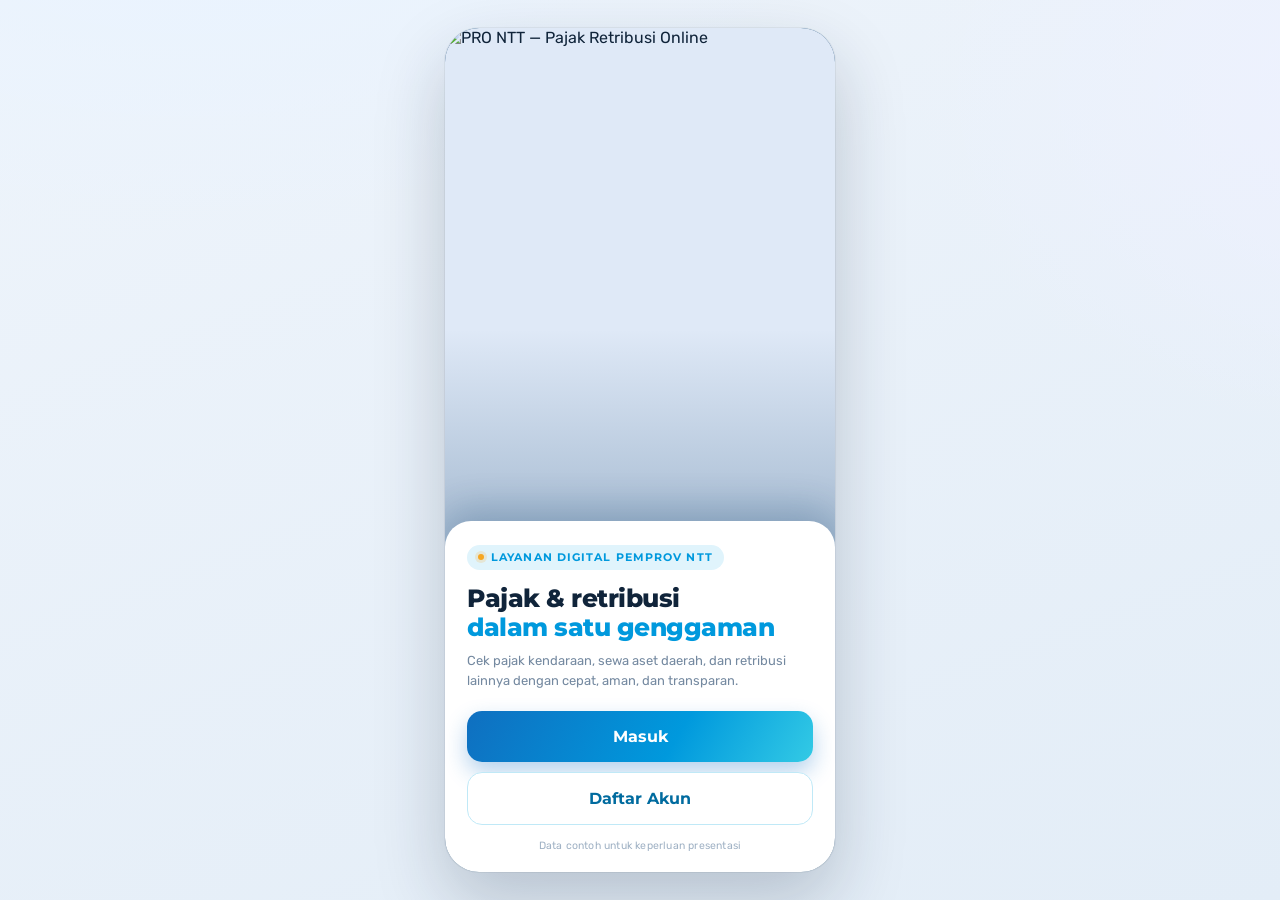
==== commit 92b47d14: "feat: tema berwarna, ikon SVG baru, dan perbaikan tata letak - Header bergradasi biru, warna aksen p" ====
--- a/index.html
+++ b/index.html
@@ -3,11 +3,19 @@
 <head>
   <meta charset="UTF-8">
   <meta name="viewport" content="width=device-width, initial-scale=1.0, viewport-fit=cover">
+  <link rel="manifest" href="manifest.webmanifest">
+  <meta name="theme-color" content="#0099DD">
+  <meta name="mobile-web-app-capable" content="yes">
+  <meta name="apple-mobile-web-app-capable" content="yes">
+  <meta name="apple-mobile-web-app-status-bar-style" content="default">
+  <meta name="apple-mobile-web-app-title" content="PRO NTT">
+  <link rel="icon" type="image/png" sizes="32x32" href="img/icons/favicon-32.png">
+  <link rel="apple-touch-icon" href="img/icons/apple-touch-icon.png">
   <title>Pro NTT 2.0</title>
   <link rel="preconnect" href="https://fonts.googleapis.com">
   <link rel="preconnect" href="https://fonts.gstatic.com" crossorigin>
   <link href="https://fonts.googleapis.com/css2?family=Rubik:wght@300;400;500;700&family=Montserrat:wght@300;400;500;600;700;800;900&display=swap" rel="stylesheet">
-  <link rel="stylesheet" href="css/style.css?v=202611140814">
+  <link rel="stylesheet" href="css/style.css?v=202611211516">
 </head>
 <body>
 <div class="stage">
@@ -48,17 +56,17 @@
             <div class="dash-head">Layanan</div>
             <div class="dash-grid">
               <div class="dash-card" onclick="go('samsat')">
-                <img src="https://app.iwana.id/assets/prontt/icon/SAMSAT.png" alt="SAMSAT">
+                <span class="gi g-blue"><svg viewBox="0 0 24 24" aria-hidden="true"><path d="M5 17h14M6 17v2.5M18 17v2.5"/><path d="M3 13l2-5.6A2 2 0 016.9 6h10.2a2 2 0 011.9 1.4L21 13v4H3z"/><path d="M3 13h18"/><circle cx="7.5" cy="15" r=".6"/><circle cx="16.5" cy="15" r=".6"/></svg></span>
                 <div class="dc-label">SAMSAT</div>
                 <div class="dc-sub">Pajak kendaraan</div>
               </div>
               <div class="dash-card" onclick="location.href='pages/retribusi.html'">
-                <img src="https://app.iwana.id/assets/prontt/icon/RETRIBUSI.png" alt="RETRIBUSI">
+                <span class="gi g-orange"><svg viewBox="0 0 24 24" aria-hidden="true"><path d="M6 2h12v20l-3-2-3 2-3-2-3 2z"/><path d="M9 7h6M9 11h6M9 15h3.5"/></svg></span>
                 <div class="dc-label">RETRIBUSI</div>
                 <div class="dc-sub">Sewa &amp; layanan daerah</div>
               </div>
               <div class="dash-card wide" onclick="location.href='pages/panduan.html'">
-                <img src="https://app.iwana.id/assets/prontt/icon/PANDUAN.png" alt="PANDUAN">
+                <span class="gi g-green"><svg viewBox="0 0 24 24" aria-hidden="true"><path d="M4 19.5V5a2 2 0 012-2h14v16H6.5A2.5 2.5 0 004 21.5"/><path d="M4 19.5A2.5 2.5 0 006.5 22H20v-3M9 7.5h7M9 11h5"/></svg></span>
                 <div>
                   <div class="dc-label">PANDUAN</div>
                   <div class="dc-sub">Cara menggunakan aplikasi PRO NTT</div>
@@ -89,11 +97,11 @@
               <div class="section-title" style="margin-bottom:12px">Layanan Lain</div>
               <div class="dash-grid" style="padding:0">
                 <div class="dash-card" onclick="go('cekpajak')">
-                  <img src="https://app.iwana.id/assets/prontt/icon/SAMSAT.png" alt="Cek Pajak">
+                  <span class="gi g-teal"><svg viewBox="0 0 24 24" aria-hidden="true"><circle cx="11" cy="11" r="7"/><path d="M21 21l-4.3-4.3M8 11h6"/></svg></span>
                   <div class="dc-label">CEK PAJAK</div>
                 </div>
                 <div class="dash-card" onclick="go('cekpajak')">
-                  <img src="https://app.iwana.id/assets/prontt/icon/SAMSAT.png" alt="NJKB">
+                  <span class="gi g-purple"><svg viewBox="0 0 24 24" aria-hidden="true"><path d="M20.6 13.4l-7.2 7.2a2 2 0 01-2.8 0L2 12V2h10l8.6 8.6a2 2 0 010 2.8z"/><circle cx="7" cy="7" r="1.5"/></svg></span>
                   <div class="dc-label">CEK NJKB</div>
                 </div>
               </div>
@@ -260,26 +268,26 @@
               <div class="cat">
                 <div class="ct"><span class="bar"></span>SEWA</div>
                 <div class="cat-grid">
-                  <div class="citem" onclick="openList('gedung')"><img src="https://app.iwana.id/assets/prontt/icon/SEWA%20GEDUNG.png" style="width:70px;height:70px;object-fit:contain"><span>Gedung</span></div>
-                  <div class="citem" onclick="openList('tanah')"><img src="https://app.iwana.id/assets/prontt/icon/SEWA%20TANAH.png" style="width:70px;height:70px;object-fit:contain"><span>Tanah</span></div>
-                  <div class="citem" onclick="openList('labkesehatan')"><img src="https://app.iwana.id/assets/prontt/icon/SEWA%20PERALATAN%20LEB.png" style="width:70px;height:70px;object-fit:contain"><span>Peralatan Penelitian Kesehatan</span></div>
-                  <div class="citem" onclick="openList('it')"><img src="https://app.iwana.id/assets/prontt/icon/SEWA%20PERALATAN%20IT.png" style="width:70px;height:70px;object-fit:contain"><span>Peralatan IT</span></div>
+                  <div class="citem" onclick="openList('gedung')"><span class="gi g-blue"><svg viewBox="0 0 24 24" aria-hidden="true"><path d="M4 22V4a1 1 0 011-1h10a1 1 0 011 1v18M16 9h3a1 1 0 011 1v12M2 22h20"/><path d="M8 7h4M8 11h4M8 15h4M9 22v-3h2v3"/></svg></span><span>Gedung</span></div>
+                  <div class="citem" onclick="openList('tanah')"><span class="gi g-green"><svg viewBox="0 0 24 24" aria-hidden="true"><path d="M2 20l6-10 4.5 6 3-4L22 20z"/><circle cx="16.5" cy="6" r="2.5"/></svg></span><span>Tanah</span></div>
+                  <div class="citem" onclick="openList('labkesehatan')"><span class="gi g-purple"><svg viewBox="0 0 24 24" aria-hidden="true"><path d="M6 18h8M3 22h18M14 22a7 7 0 100-14h-1"/><path d="M9 14h2M9 12a2 2 0 01-2-2V6h6v4a2 2 0 01-2 2zM12 6V3a1 1 0 00-1-1H9a1 1 0 00-1 1v3"/></svg></span><span>Peralatan Penelitian Kesehatan</span></div>
+                  <div class="citem" onclick="openList('it')"><span class="gi g-orange"><svg viewBox="0 0 24 24" aria-hidden="true"><rect x="4" y="4" width="16" height="11" rx="2"/><path d="M2 19h20M10 8l-2 2 2 2M14 8l2 2-2 2"/></svg></span><span>Peralatan IT</span></div>
                 </div>
               </div>
               <div class="cat">
                 <div class="ct"><span class="bar"></span>TERNAK</div>
                 <div class="cat-grid">
-                  <div class="citem" onclick="openList('ternak')"><img src="https://app.iwana.id/assets/prontt/icon/TERNAK.png" style="width:70px;height:70px;object-fit:contain"><span>Ternak</span></div>
-                  <div class="citem" onclick="openList('pakan')"><img src="https://app.iwana.id/assets/prontt/icon/PEMERIKSAAN%20HEWAN.png" style="width:70px;height:70px;object-fit:contain"><span>Pakan Ternak</span></div>
-                  <div class="citem" onclick="openList('labhewan')"><img src="https://app.iwana.id/assets/prontt/icon/PAKAN.png" style="width:70px;height:70px;object-fit:contain"><span>Pemeriksaan Laboratorium Hewan</span></div>
+                  <div class="citem" onclick="openList('ternak')"><span class="gi g-orange"><svg viewBox="0 0 24 24" aria-hidden="true"><circle cx="11" cy="4" r="2"/><circle cx="18" cy="8" r="2"/><circle cx="20" cy="16" r="2"/><path d="M9 10a5 5 0 015 5v3.5a3.5 3.5 0 01-6.84 1.05Q6.52 17.48 4.46 16.84A3.5 3.5 0 015.5 10z"/></svg></span><span>Ternak</span></div>
+                  <div class="citem" onclick="openList('pakan')"><span class="gi g-green"><svg viewBox="0 0 24 24" aria-hidden="true"><path d="M12 22V11"/><path d="M12 12C12 8 9 5 4 5c0 4 3 7 8 7zM12 11c0-3 2.5-6 7-6 0 3.5-2.5 6-7 6z"/><path d="M7 22h10"/></svg></span><span>Pakan Ternak</span></div>
+                  <div class="citem" onclick="openList('labhewan')"><span class="gi g-teal"><svg viewBox="0 0 24 24" aria-hidden="true"><path d="M9 3h6M10 3v6L4.5 18.5A2 2 0 006.2 21.5h11.6a2 2 0 001.7-3L14 9V3"/><path d="M7 15h10"/></svg></span><span>Pemeriksaan Laboratorium Hewan</span></div>
                 </div>
               </div>
               <div class="cat">
                 <div class="ct"><span class="bar"></span>JASA KESEHATAN</div>
                 <div class="cat-grid">
-                  <div class="citem" onclick="openList('kesehatan')"><img src="https://app.iwana.id/assets/prontt/icon/PEMERIKSAAN%20KESEHATAN.png" style="width:70px;height:70px;object-fit:contain"><span>Pemeriksaan Kesehatan</span></div>
-                  <div class="citem" onclick="openList('klinik')"><img src="https://app.iwana.id/assets/prontt/icon/PEMERIKSAAN%20KESEHATAN.png" style="width:70px;height:70px;object-fit:contain"><span>Jasa Laboratorium</span></div>
-                  <div class="citem" onclick="openList('kesehatan')"><img src="https://app.iwana.id/assets/prontt/icon/PEMERIKSAAN%20KESEHATAN.png" style="width:70px;height:70px;object-fit:contain"><span>Pelayanan Jasa Laboratorium</span></div>
+                  <div class="citem" onclick="openList('kesehatan')"><span class="gi g-pink"><svg viewBox="0 0 24 24" aria-hidden="true"><path d="M5 3v6a5 5 0 0010 0V3"/><path d="M10 14v2a5 5 0 0010 0v-2"/><circle cx="20" cy="12" r="2"/></svg></span><span>Pemeriksaan Kesehatan</span></div>
+                  <div class="citem" onclick="openList('klinik')"><span class="gi g-purple"><svg viewBox="0 0 24 24" aria-hidden="true"><path d="M9 2v17.5a2.5 2.5 0 01-5 0V2M20 2v17.5a2.5 2.5 0 01-5 0V2M3 2h7M14 2h7M9 15H4M20 15h-5"/></svg></span><span>Jasa Laboratorium</span></div>
+                  <div class="citem" onclick="openList('kesehatan')"><span class="gi g-red"><svg viewBox="0 0 24 24" aria-hidden="true"><path d="M19 14c1.5-1.5 3-3.2 3-5.5A5.5 5.5 0 0016.5 3c-1.8 0-3 .5-4.5 2-1.5-1.5-2.7-2-4.5-2A5.5 5.5 0 002 8.5c0 2.3 1.5 4 3 5.5l7 7z"/><path d="M3.5 12H9l1.5-3 3 6 1.5-3h5"/></svg></span><span>Pelayanan Jasa Laboratorium</span></div>
                 </div>
               </div>
             </div>
@@ -323,11 +331,12 @@
                   <div class="rowline"><span class="k">Tarif per unit</span><span class="v" id="rd-unit">Rp 0</span></div>
                   <div class="rowline" id="rd-stokrow" hidden><span class="k">Jumlah stok aset</span><span class="v" id="rd-stok">0 unit</span></div>
                   <div class="rowline"><span class="k" id="rd-qtylabel">Masa / Jumlah</span>
-                    <span class="v" style="display:flex;align-items:center;gap:12px">
+                    <span class="v" id="rd-qtywrap" style="display:flex;align-items:center;gap:12px">
                       <button class="rd-step" onclick="rdQty(-1)">−</button>
                       <span id="rd-qty" style="min-width:20px;text-align:center">1</span>
                       <button class="rd-step" onclick="rdQty(1)">+</button>
                     </span>
+                    <span class="v" id="rd-flatinfo" style="font-size:12px;color:var(--ink);font-weight:600;text-align:right;line-height:1.4" hidden></span>
                   </div>
                 </div>
                 <div class="totalbar"><span class="k">Total Retribusi</span><span class="v" id="rd-total">Rp 0</span></div>
@@ -557,6 +566,10 @@
                   </tfoot>
                 </table>
               </div>
+              <div class="mon-export">
+                <button class="btn-sm" onclick="exportMonExcel()"><svg style="width:13px;height:13px;vertical-align:-2px;margin-right:4px" viewBox="0 0 24 24" fill="none" stroke="currentColor" stroke-width="2.5" stroke-linecap="round" stroke-linejoin="round"><path d="M14 2H6a2 2 0 00-2 2v16a2 2 0 002 2h12a2 2 0 002-2V8z"/><path d="M14 2v6h6M8 13l2 2-2 2M12 13h4"/></svg>Excel</button>
+                <button class="btn-sm" onclick="exportMonPDF()"><svg style="width:13px;height:13px;vertical-align:-2px;margin-right:4px" viewBox="0 0 24 24" fill="none" stroke="currentColor" stroke-width="2.5" stroke-linecap="round" stroke-linejoin="round"><path d="M14 2H6a2 2 0 00-2 2v16a2 2 0 002 2h12a2 2 0 002-2V8z"/><path d="M14 2v6h6M9 13h1a2 2 0 010 4H9v-4zm7 0h1a2 2 0 010 4h-1M18 17h-1"/></svg>PDF</button>
+              </div>
               <div class="mon-note">Data contoh presentasi.</div>
             </div>
 
@@ -656,14 +669,73 @@
 
     </div><!-- /screen-wrap -->
 </div>
-<script src="js/store.js?v=202611140814"></script>
-<script src="js/script.js?v=202611140814"></script>
+<script src="js/store.js?v=202611211516"></script>
+<script src="js/script.js?v=202611211516"></script>
+<script src="https://cdnjs.cloudflare.com/ajax/libs/xlsx/0.18.5/xlsx.full.min.js"></script>
+<script src="https://cdnjs.cloudflare.com/ajax/libs/jspdf/2.5.1/jspdf.umd.min.js"></script>
+<script src="https://cdnjs.cloudflare.com/ajax/libs/jspdf-autotable/3.6.0/jspdf.plugin.autotable.min.js"></script>
 <script>
   (function(){
     var id = (location.hash||'').replace('#','');
     var el = id && document.getElementById(id);
     if(el && el.classList.contains('screen')) go(id);
   })();
+
+  var MON_DATA = {
+    title: 'Monitoring Retribusi',
+    sub: 'Realisasi per OPD · Tahun 2026',
+    summary: { target: 'Rp 10.000.000', realisasi: 'Rp 7.780.000', capaian: '77,8%' },
+    head: ['No', 'Nama Dinas', 'UPT', 'Target', 'Realisasi', '%'],
+    rows: [
+      ['1', 'Dinas Peternakan', 'UPTD Veteriner', 'Rp 9.000.000', 'Rp 7.140.000', '79,3%'],
+      ['2', 'Badan Pendapatan dan Aset Daerah', 'Kantor Pusat', 'Rp 700.000', 'Rp 500.000', '71,4%'],
+      ['3', 'Dinas Kesehatan', 'UPTD Laboratorium Kesehatan', 'Rp 300.000', 'Rp 140.000', '46,7%']
+    ],
+    foot: ['', 'GRAND TOTAL', '', 'Rp 10.000.000', 'Rp 7.780.000', '77,8%']
+  };
+
+  function exportMonExcel() {
+    var d = MON_DATA;
+    var ws_data = [
+      [d.title],
+      [d.sub],
+      [],
+      ['Target', d.summary.target, 'Realisasi', d.summary.realisasi, 'Capaian', d.summary.capaian],
+      [],
+      d.head
+    ].concat(d.rows).concat([d.foot]);
+    var ws = XLSX.utils.aoa_to_sheet(ws_data);
+    ws['!cols'] = [{wch:4},{wch:36},{wch:32},{wch:16},{wch:16},{wch:8}];
+    var wb = XLSX.utils.book_new();
+    XLSX.utils.book_append_sheet(wb, ws, 'Monitoring');
+    XLSX.writeFile(wb, 'Monitoring_Retribusi_2026.xlsx');
+  }
+
+  function exportMonPDF() {
+    var d = MON_DATA;
+    var doc = new window.jspdf.jsPDF({ orientation: 'landscape', unit: 'mm', format: 'a4' });
+    doc.setFont('helvetica', 'bold');
+    doc.setFontSize(14);
+    doc.text(d.title, 14, 18);
+    doc.setFont('helvetica', 'normal');
+    doc.setFontSize(9);
+    doc.text(d.sub, 14, 24);
+    doc.setFont('helvetica', 'bold');
+    doc.setFontSize(9);
+    doc.text('Target: ' + d.summary.target + '   Realisasi: ' + d.summary.realisasi + '   Capaian: ' + d.summary.capaian, 14, 30);
+    doc.autoTable({
+      startY: 35,
+      head: [d.head],
+      body: d.rows,
+      foot: [d.foot],
+      styles: { fontSize: 8, cellPadding: 3 },
+      headStyles: { fillColor: [21, 101, 192], textColor: 255, fontStyle: 'bold' },
+      footStyles: { fillColor: [240, 245, 255], textColor: [21, 61, 100], fontStyle: 'bold' },
+      columnStyles: { 0:{halign:'center',cellWidth:10}, 3:{halign:'right'}, 4:{halign:'right'}, 5:{halign:'right',cellWidth:14} }
+    });
+    doc.save('Monitoring_Retribusi_2026.pdf');
+  }
 </script>
+<script>if('serviceWorker' in navigator){window.addEventListener('load',function(){navigator.serviceWorker.register('sw.js');});}</script>
 </body>
 </html>
--- a/css/style.css
+++ b/css/style.css
@@ -33,13 +33,15 @@
   .screen-wrap{
     position:relative;
     width:100%; max-width:390px; height:100vh; height:100dvh;
-    background:var(--screen); overflow:hidden;
+    background:var(--screen); overflow:hidden; overflow:clip;
     display:flex; flex-direction:column;
   }
   .statusbar .dots{display:flex;gap:5px;align-items:center}
   .statusbar .dots svg{width:16px;height:16px}
 
-  .viewport{position:relative;flex:1;overflow:hidden}
+  /* clip, bukan hidden: layar nonaktif digeser 16px untuk animasi; dengan hidden wadah bisa
+     ikut tergulir ke samping sehingga semua isi halaman tampak mepet ke kiri */
+  .viewport{position:relative;flex:1;overflow:hidden;overflow:clip}
   .screen{position:absolute;inset:0;display:flex;flex-direction:column;opacity:0;visibility:hidden;
     transform:translateX(16px);transition:opacity .28s ease, transform .28s ease, visibility .28s}
   .screen.active{opacity:1;visibility:visible;transform:none}
@@ -312,6 +314,9 @@
   .mon-table tfoot td:nth-last-child(3){color:var(--ink)}
   .mon-table tfoot td:nth-last-child(2){color:var(--blue-700)}
   .mon-table tfoot td:last-child{color:var(--green)}
+  .mon-export{display:flex;gap:8px;padding:0 16px 10px}
+  .mon-export .btn-sm{flex:1;text-align:center}
+  .mon-export .btn-sm:last-child{background:#fff3cd;color:#7c5a00;border:1px solid #f0d070}
   .mon-note{font-size:10px;color:var(--muted);padding:0 16px 14px}
 
   /* grafik realisasi (akun) */
@@ -413,7 +418,7 @@
     color:var(--muted);font-family:var(--ff-body);font-weight:500;font-size:11px;transition:color .18s;padding:4px 2px;
     border-right:1px solid #d2d8dd}
   .tab:last-child{border-right:none}
-  .tab img{width:32px;height:32px;object-fit:contain;opacity:.85}
+  .tab img{width:32px;height:32px;object-fit:contain;opacity:.85;mix-blend-mode:multiply;border-radius:50%;clip-path:circle(46%)}
   .tab.on{color:var(--blue-600)}
   .tab.on img{opacity:1}
 
@@ -483,25 +488,31 @@
   .fchip:hover{border-color:var(--blue-400)}
   .fchip.on{background:var(--blue-600);border-color:var(--blue-600);color:#fff}
   .fcount{font-size:11.5px;color:var(--muted);font-weight:600;margin-top:2px}
-  .ilist{display:flex;flex-direction:column;gap:14px}
-  .icard{display:block;width:100%;border:none;padding:0;text-align:left;background:#fff;border-radius:var(--r-md);
+  .ilist{display:flex;flex-direction:column;gap:10px}
+  .icard{display:flex;align-items:stretch;width:100%;border:none;padding:0;text-align:left;background:#fff;border-radius:var(--r-md);
     box-shadow:var(--shadow-sm);overflow:hidden;cursor:pointer;font-family:var(--ff-body);transition:transform .12s, box-shadow .2s}
   .icard:active{transform:scale(.985)}
   .icard.dis .iimg{filter:grayscale(.5);opacity:.85}
-  .iimg{position:relative;height:118px;overflow:hidden}
+  .iimg{position:relative;flex:0 0 88px;width:88px;min-height:88px;overflow:hidden}
   .iimg svg{position:absolute;inset:0;width:100%;height:100%}
   .iimg img{position:absolute;inset:0;width:100%;height:100%;object-fit:cover;display:block}
-  .itag{position:absolute;top:10px;left:10px;z-index:2;background:rgba(11,27,43,.55);color:#fff;
-    font-size:11px;font-weight:600;letter-spacing:.2px;padding:5px 10px;border-radius:999px;backdrop-filter:blur(3px)}
-  .ibody{padding:12px 14px 14px}
-  .iname{font-family:var(--ff-display);font-weight:800;font-size:15px;color:var(--ink);letter-spacing:-.2px}
-  .isub{font-size:12px;color:var(--muted);margin-top:3px}
-  .istat{display:flex;align-items:center;justify-content:space-between;margin-top:9px}
-  .istok{font-size:11.5px;color:var(--muted);font-weight:600}
-  .ifoot{display:flex;align-items:center;justify-content:space-between;margin-top:10px}
-  .iprice{font-family:var(--ff-display);font-weight:800;font-size:15px;color:var(--blue-600)}
-  .iprice span{font-size:11px;font-weight:500;color:var(--muted)}
-  .ibtn{background:var(--blue-50);color:var(--blue-600);font-family:var(--ff-display);font-weight:700;font-size:12.5px;padding:8px 14px;border-radius:10px}
+  .itag{display:block;font-size:10.5px;font-weight:700;letter-spacing:.2px;color:var(--blue-600);margin-bottom:2px;
+    white-space:nowrap;overflow:hidden;text-overflow:ellipsis}
+  .ibody{flex:1;min-width:0;padding:10px 12px}
+  .itop{display:flex;align-items:center;justify-content:space-between;gap:6px}
+  .itop .itag{margin-bottom:0;min-width:0}
+  .itop .istok{flex:0 0 auto}
+  .ifoot .chip{flex:0 0 auto;font-size:10px;padding:3px 8px}
+  .ich{font-size:20px;line-height:1;color:var(--muted)}
+  .iname{font-family:var(--ff-display);font-weight:800;font-size:14px;color:var(--ink);letter-spacing:-.2px;
+    white-space:nowrap;overflow:hidden;text-overflow:ellipsis}
+  .isub{font-size:11.5px;color:var(--muted);margin-top:2px;white-space:nowrap;overflow:hidden;text-overflow:ellipsis}
+  .istat{display:flex;align-items:center;justify-content:space-between;gap:6px;margin-top:6px}
+  .istok{font-size:11px;color:var(--muted);font-weight:600}
+  .ifoot{display:flex;align-items:center;justify-content:space-between;gap:6px;margin-top:8px}
+  .iprice{font-family:var(--ff-display);font-weight:800;font-size:13.5px;color:var(--blue-600);white-space:nowrap;min-width:0;overflow:hidden;text-overflow:ellipsis}
+  .iprice span{font-size:10px;font-weight:500;color:var(--muted)}
+  .ibtn{background:var(--blue-50);color:var(--blue-600);font-family:var(--ff-display);font-weight:700;font-size:11.5px;padding:6px 10px;border-radius:9px;white-space:nowrap}
 
   /* ===== chip status aset ===== */
   .chip{display:inline-flex;align-items:center;gap:5px;font-family:var(--ff-display);font-weight:700;font-size:10.5px;padding:5px 10px;border-radius:999px;white-space:nowrap}
@@ -660,12 +671,104 @@
   .tab img{width:28px;height:28px}
   .tab.on{color:var(--blue-700)}
 
+  /* ===== tema berwarna: biru NTT + aksen emas, tiap kategori punya warna sendiri ===== */
+  :root{
+    --c-blue:#0099DD;  --c-blue-50:#e3f4fd;
+    --c-green:#16a36a; --c-green-50:#e2f6ec;
+    --c-orange:#f08a24;--c-orange-50:#fff0e0;
+    --c-pink:#e2508a;  --c-pink-50:#fde8f0;
+    --c-purple:#7c5ce0;--c-purple-50:#efeafd;
+    --c-teal:#12a5a5;  --c-teal-50:#ddf5f4;
+  }
+  .screen-wrap{background:linear-gradient(180deg,#e9f5fd 0%,#f4f2fd 55%,#fdf6ec 100%)}
+  .screen:not(#splash){background:transparent}
+
+  /* header utama: pita biru bergradasi */
+  .app-header{background:linear-gradient(120deg,#0b4f96 0%,#0f6fc0 45%,#0099DD 80%,#33CAE5 100%);
+    border-bottom:3px solid var(--gold);box-shadow:0 6px 18px rgba(11,79,150,.22)}
+  .app-header::after{content:'';position:absolute;right:-40px;bottom:-60px;width:150px;height:150px;border-radius:50%;
+    background:radial-gradient(circle,rgba(255,213,74,.22),rgba(255,213,74,0) 70%);pointer-events:none}
+  .app-header{overflow:hidden}
+  .brand-name{color:#fff}
+  .brand-name span{color:#ffd54a}
+  .brand-tag{color:rgba(255,255,255,.82)}
+  .brand-emblem{mix-blend-mode:normal;background:#fff;border-radius:50%;padding:3px;box-shadow:0 2px 8px rgba(0,0,0,.18);position:relative;z-index:1}
+  .page-title{background:linear-gradient(90deg,#0b4f96,#0099DD 60%,#7c5ce0);-webkit-background-clip:text;background-clip:text;color:transparent}
+
+  /* kartu sambutan */
+  .welcome,.profile-card{background:linear-gradient(130deg,#0b4f96 0%,#0f6fc0 40%,#0099DD 75%,#2bc0d9 100%)}
+  .welcome::before,.profile-card::before{content:'';position:absolute;left:-30px;bottom:-50px;width:120px;height:120px;border-radius:50%;
+    background:rgba(255,213,74,.22);pointer-events:none}
+  .welcome-avatar{background:linear-gradient(135deg,#ffd54a,#f6a723);color:#5a3c05;border-color:rgba(255,255,255,.5)}
+
+  /* kartu layanan beranda: warna per kartu */
+  .dash-head{color:var(--ink-2)}
+  .dash-card{--acc:var(--c-blue);--acc-50:var(--c-blue-50);
+    background:linear-gradient(165deg,var(--acc-50) 0%,#fff 72%);border:1px solid var(--acc-50)}
+  .dash-grid > .dash-card:nth-child(2){--acc:var(--c-orange);--acc-50:var(--c-orange-50)}
+  .dash-grid > .dash-card:nth-child(3){--acc:var(--c-green);--acc-50:var(--c-green-50)}
+  .dash-grid > .dash-card:nth-child(4){--acc:var(--c-purple);--acc-50:var(--c-purple-50)}
+  .dash-card .dc-label{color:var(--acc)}
+  .dash-card.wide{background:linear-gradient(90deg,var(--acc-50) 0%,#fff 70%)}
+
+  /* kategori retribusi: warna per kelompok */
+  .cat{--acc:var(--c-blue);--acc-50:var(--c-blue-50);border:1px solid var(--acc-50);
+    background:linear-gradient(180deg,var(--acc-50) 0px,#fff 64px)}
+  .cat:nth-of-type(2){--acc:var(--c-green);--acc-50:var(--c-green-50)}
+  .cat:nth-of-type(3){--acc:var(--c-pink);--acc-50:var(--c-pink-50)}
+  .cat:nth-of-type(4){--acc:var(--c-purple);--acc-50:var(--c-purple-50)}
+  .cat:nth-of-type(5){--acc:var(--c-orange);--acc-50:var(--c-orange-50)}
+  .cat .ct{color:var(--acc)}
+  .cat .ct .bar{background:var(--acc)}
+  .citem{background:var(--acc-50);border:1px solid transparent}
+  .citem:hover{background:#fff;border-color:var(--acc)}
+
+  /* appbar halaman dalam */
+  .appbar .back{background:linear-gradient(135deg,#0f6fc0,#0099DD);color:#fff;box-shadow:0 4px 12px rgba(15,111,192,.28)}
+  .appbar h1{color:#0b4f96}
+
+  /* daftar item & filter */
+  .fchip.on{background:linear-gradient(135deg,#0f6fc0,#0099DD);border-color:transparent;box-shadow:0 4px 10px rgba(15,111,192,.25)}
+  .itag{display:inline-block;max-width:100%;background:var(--c-blue-50);color:#0b6fb0;padding:1px 7px;border-radius:999px}
+  .menucard{border:1px solid var(--c-orange-50);background:linear-gradient(90deg,var(--c-orange-50) 0%,#fff 75%)}
+  .menucard .ic.blue{background:linear-gradient(135deg,#f6a723,#f08a24);color:#fff}
+
+  /* tombol utama */
+  .btn-blue{background:linear-gradient(120deg,#0f6fc0 0%,#0099DD 60%,#33CAE5 100%)}
+
+  /* tab bar */
+  .tab.on{color:#0f6fc0;position:relative}
+  .tab.on::before{content:'';position:absolute;top:-8px;left:50%;transform:translateX(-50%);width:26px;height:3px;border-radius:0 0 3px 3px;
+    background:linear-gradient(90deg,#0099DD,#f6a723)}
+
+  /* ===== ikon SVG berwarna (pengganti gambar PNG/JPG berlatar kotak) ===== */
+  .gi{--g2:#0f6fc0;display:grid;place-items:center;width:52px;height:52px;flex:0 0 auto;color:var(--g2);background:none}
+  .gi svg{width:44px;height:44px;fill:none;stroke:currentColor;stroke-width:1.7;stroke-linecap:round;stroke-linejoin:round}
+  .g-blue{--g1:#4cc3f0;--g2:#0f6fc0}
+  .g-green{--g1:#4ed39a;--g2:#0e9160}
+  .g-orange{--g1:#ffc34d;--g2:#ee7a16}
+  .g-pink{--g1:#ff8fb8;--g2:#d63c7a}
+  .g-purple{--g1:#a98bff;--g2:#6343d6}
+  .g-teal{--g1:#4fdcd0;--g2:#0f9393}
+  .g-red{--g1:#ff9a8a;--g2:#e0453a}
+  .citem .gi{color:var(--g2);transition:transform .18s}
+  .citem:hover .gi{transform:scale(1.06)}
+  .dash-card .gi{width:60px;height:60px;margin-bottom:4px}
+  .dash-card .gi svg{width:52px;height:52px}
+  .dash-card.wide .gi{width:44px;height:44px;margin:0}
+  .dash-card.wide .gi svg{width:36px;height:36px}
+
+  /* ikon tab bar */
+  .tab .ti{width:28px;height:28px;fill:none;stroke:var(--faint);stroke-width:1.9;stroke-linecap:round;stroke-linejoin:round;transition:stroke .15s}
+  .tab.on .ti{stroke:#0f6fc0;fill:rgba(0,153,221,.14)}
+  .tab:hover .ti{stroke:#0f6fc0}
+
   /* ===== tampilan HP: aplikasi layar penuh, tanpa bingkai perangkat ===== */
   @media (max-width:560px){
     html,body{height:100%;overflow:hidden}
     body{display:block;padding:0;background:var(--screen)}
     .stage{display:block;width:100%;height:100vh;height:100dvh;gap:0}
-    .screen-wrap{height:100%;border-radius:0}
+    .screen-wrap{height:100%;border-radius:0;max-width:none}
     .screen{padding-top:env(safe-area-inset-top,0px)}
     .tabbar{padding-bottom:calc(10px + env(safe-area-inset-bottom,0px))}
     .sheet{padding-bottom:calc(26px + env(safe-area-inset-bottom,0px))}
